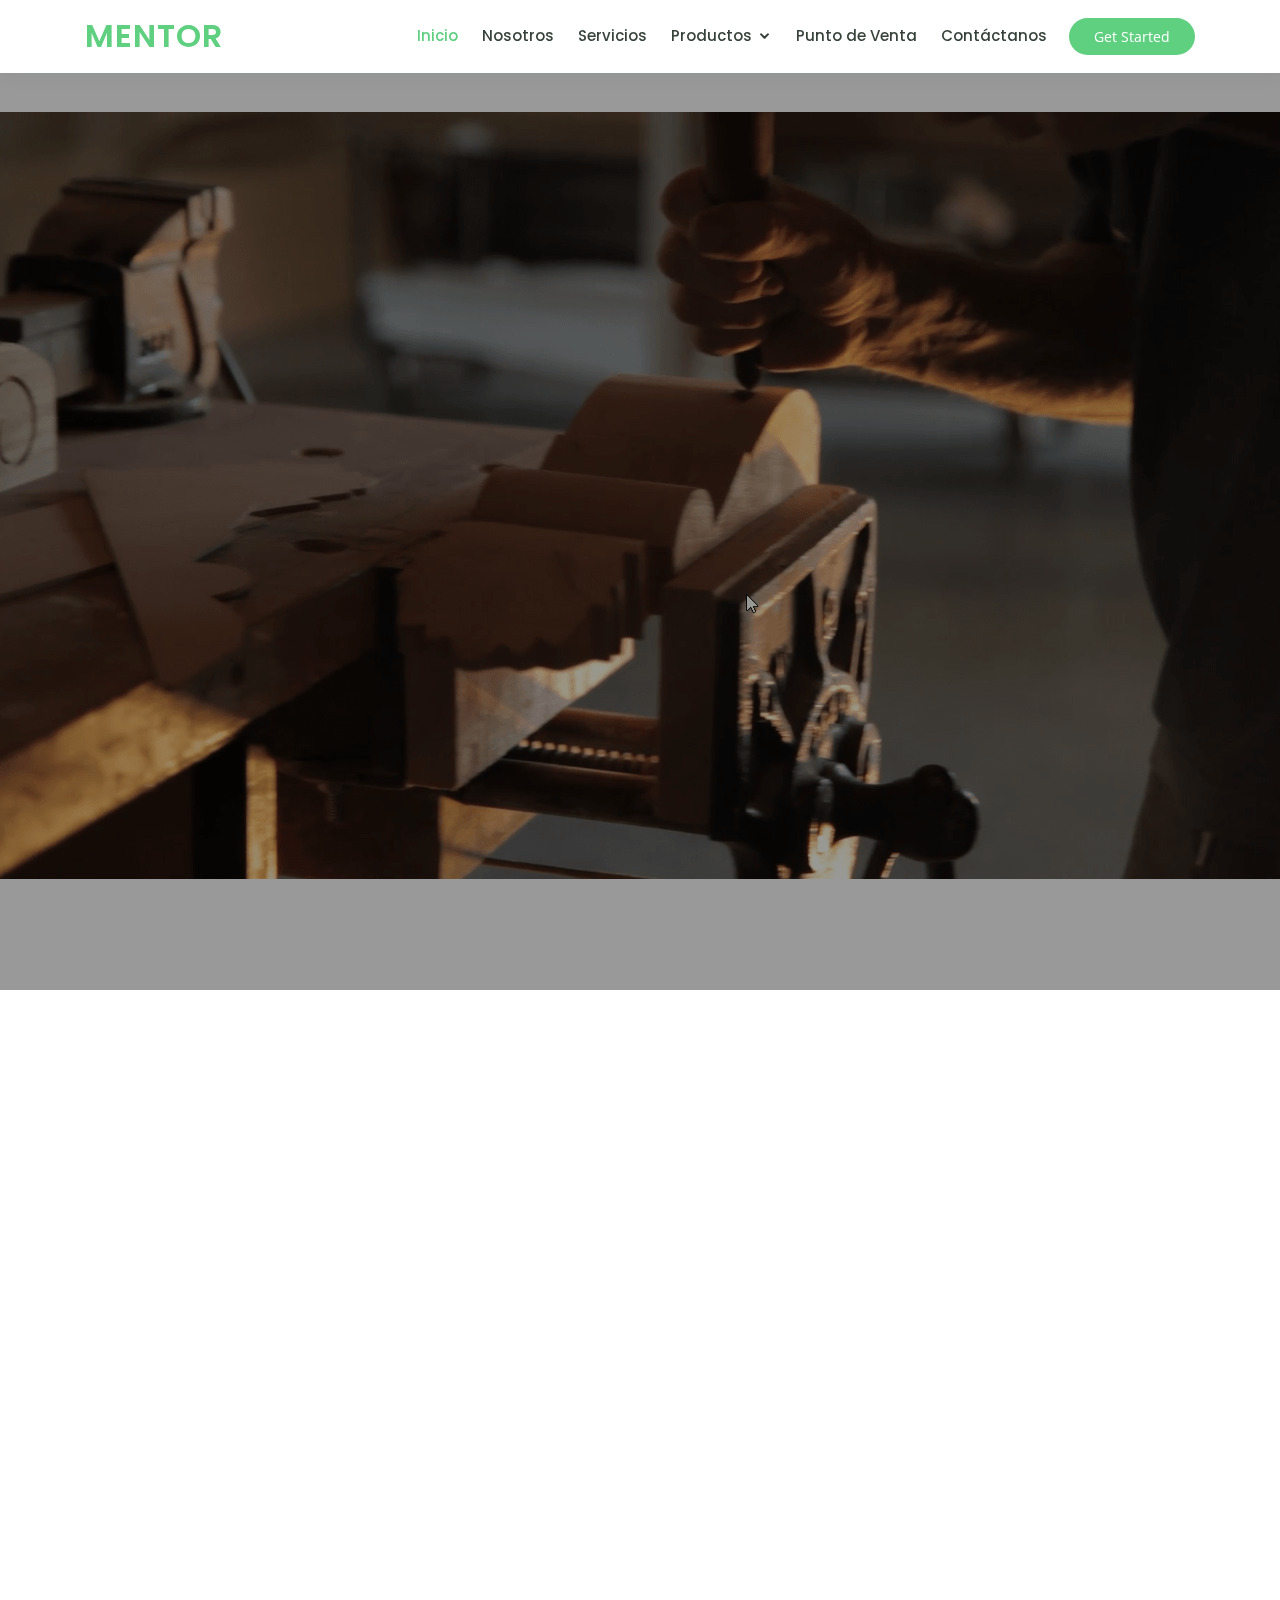
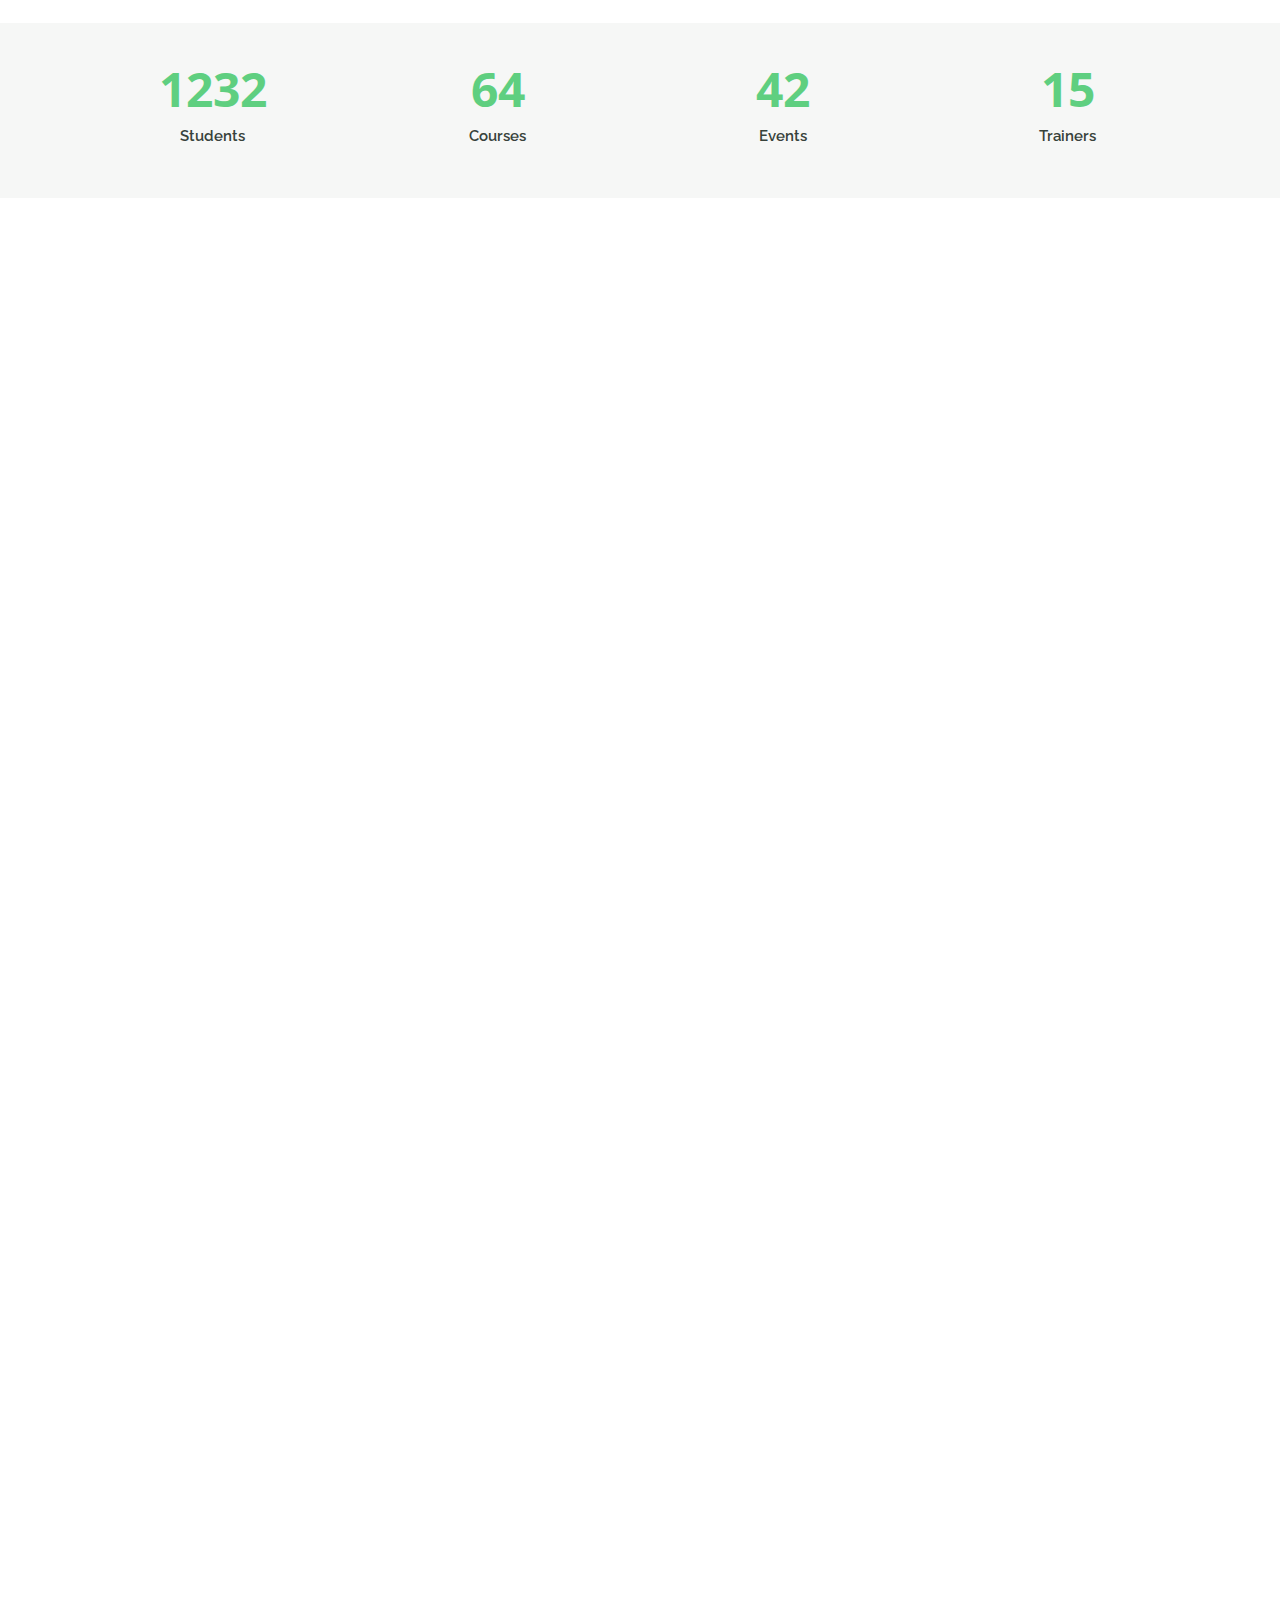
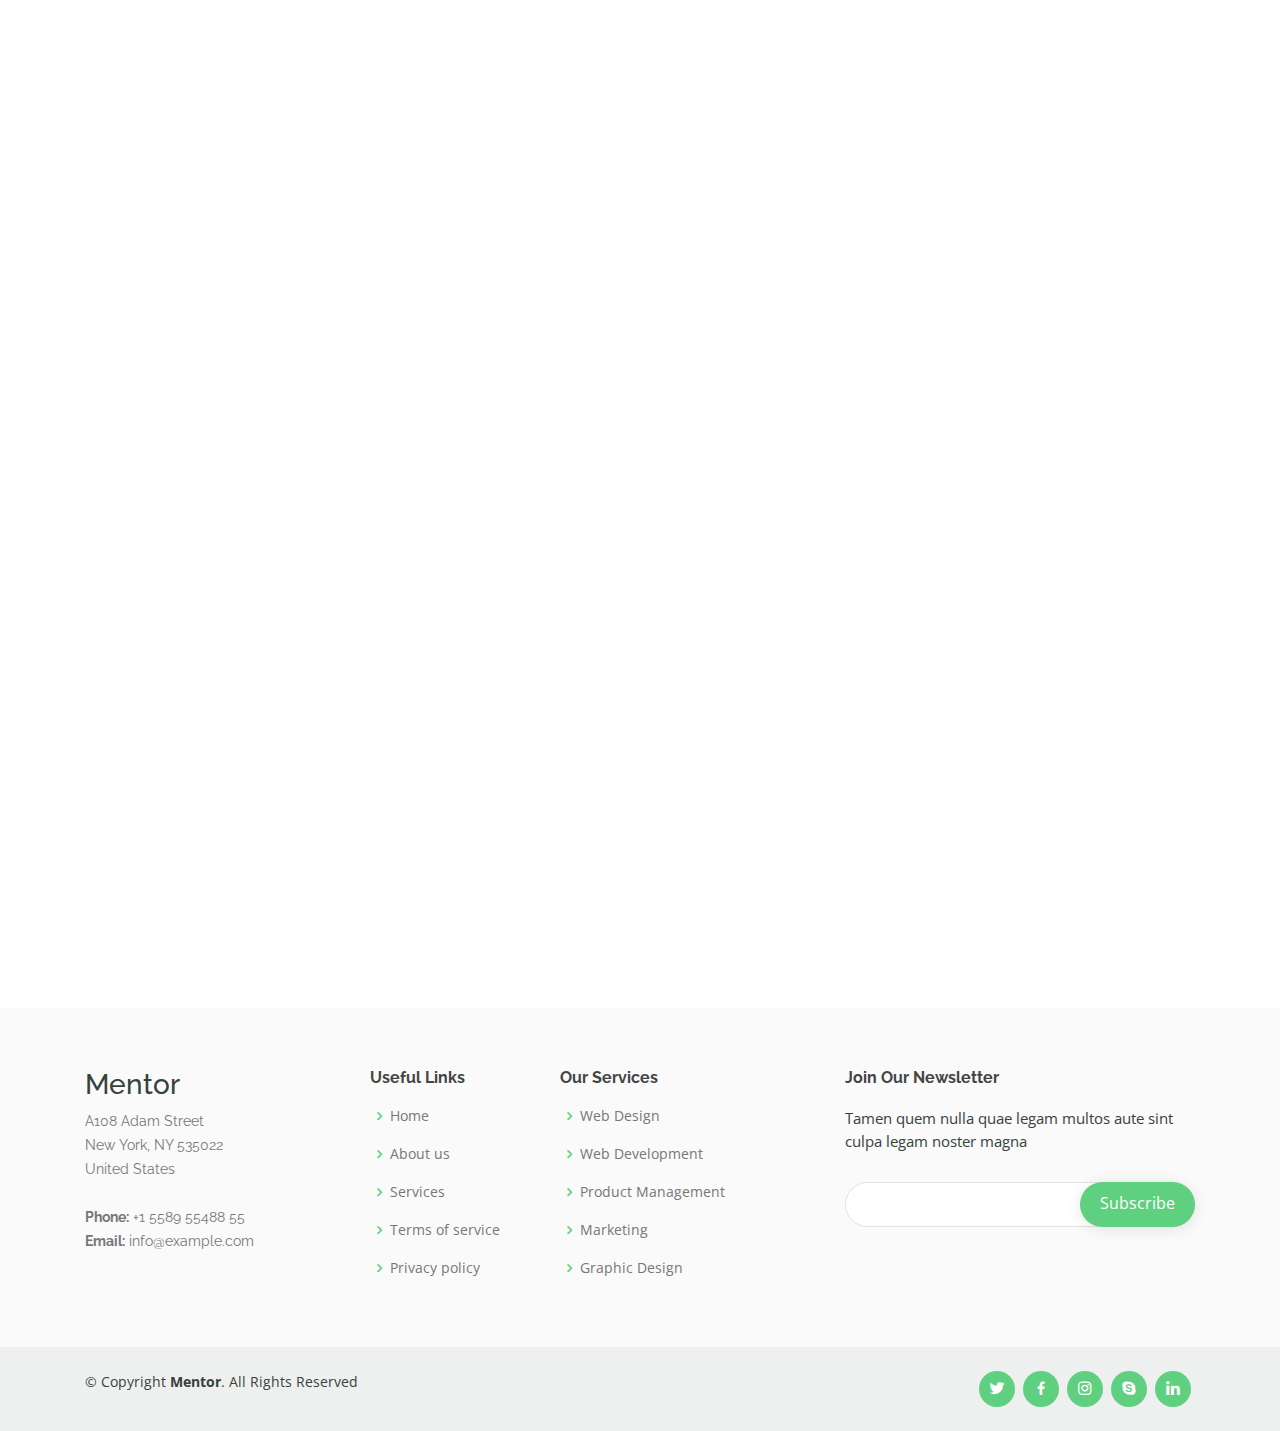
==== index.html @ 775a9166 "menu" ====
<!DOCTYPE html>
<html lang="en">

<head>
  <meta charset="utf-8">
  <meta content="width=device-width, initial-scale=1.0" name="viewport">

  <title>Meison Homecenter- Inicio</title>
  <meta content="" name="descriptison">
  <meta content="" name="keywords">

  <!-- Favicons -->
  <link href="assets/img/favicon.png" rel="icon">
  <link href="assets/img/apple-touch-icon.png" rel="apple-touch-icon">

  <!-- Google Fonts -->
  <link href="https://fonts.googleapis.com/css?family=Open+Sans:300,300i,400,400i,600,600i,700,700i|Raleway:300,300i,400,400i,500,500i,600,600i,700,700i|Poppins:300,300i,400,400i,500,500i,600,600i,700,700i" rel="stylesheet">

  <!-- Vendor CSS Files -->
  <link href="assets/vendor/bootstrap/css/bootstrap.min.css" rel="stylesheet">
  <link href="assets/vendor/icofont/icofont.min.css" rel="stylesheet">
  <link href="assets/vendor/boxicons/css/boxicons.min.css" rel="stylesheet">
  <link href="assets/vendor/remixicon/remixicon.css" rel="stylesheet">
  <link href="assets/vendor/owl.carousel/assets/owl.carousel.min.css" rel="stylesheet">
  <link href="assets/vendor/animate.css/animate.min.css" rel="stylesheet">
  <link href="assets/vendor/aos/aos.css" rel="stylesheet">

  <!-- Template Main CSS File -->
  <link href="assets/css/style.css" rel="stylesheet">

  <!-- =======================================================
  * Template Name: Mentor - v2.1.0
  * Template URL: https://bootstrapmade.com/mentor-free-education-bootstrap-theme/
  * Author: BootstrapMade.com
  * License: https://bootstrapmade.com/license/
  ======================================================== -->
</head>

<body>

  <!-- ======= Header ======= -->
  <header id="header" class="fixed-top">
    <div class="container d-flex align-items-center">

      <h1 class="logo mr-auto"><a href="index.html">Mentor</a></h1>
      <!-- Uncomment below if you prefer to use an image logo -->
      <!-- <a href="index.html" class="logo mr-auto"><img src="assets/img/logo.png" alt="" class="img-fluid"></a>-->

      <nav class="nav-menu d-none d-lg-block">
        <ul>
          <li class="active"><a href="index.html">Inicio</a></li>
          <li><a href="about.html">Nosotros</a></li>
         
          <li><a href="trainers.html">Servicios</a></li>
          
          <li class="drop-down"><a href="">Productos</a>
            <ul>
              <li><a href="#">Subacategotia</a></li>
              <li class="drop-down"><a href="#">Sub 1</a>
                <ul>
                  <li><a href="productos.html">Producto1</a></li>
                  <li><a href="#">Producto1</a></li>
                  <li><a href="#">Producto2</a></li>
                  <li><a href="#">Producto3</a></li>
                  <li><a href="#">Producto4</a></li>
                </ul>
              </li>
              <li><a href="#">Sub 2</a></li>
              <li><a href="#">Sub 3</a></li>
              <li><a href="#">Sub 4</a></li>
            </ul>
          </li>
          <li><a href="courses.html">Punto de Venta</a></li>
          <li><a href="contact.html">Contáctanos</a></li>

        </ul>
      </nav><!-- .nav-menu -->

      <a href="courses.html" class="get-started-btn">Get Started</a>

    </div>
  </header><!-- End Header -->

  <!-- ======= Hero Section ======= -->
 
 <section id="hero" class="d-flex justify-content-center align-items-center">
   
  <video  class="video" autoplay="autoplay" loop="loop" muted="muted" poster="assets/img/imagenes/artesano.png">
    <source src="assets/video/artesano-1920x1080.mp4" type="video/mp4" />
    <source src="assets/video/artesano-1920x1080.webm" type="video/webm" />
  
   </video>

 </section><!-- End Hero -->

  <main id="main">

    <!-- ======= About Section ======= -->
    <section id="about" class="about">
      <div class="container" data-aos="fade-up">

        <div class="section-title">
          <h2>About</h2>
          <p>About Us</p>
        </div>

        <div class="row">
          <div class="col-lg-6 order-1 order-lg-2" data-aos="fade-left" data-aos-delay="100">
            <img src="assets/img/about.jpg" class="img-fluid" alt="">
          </div>
          <div class="col-lg-6 pt-4 pt-lg-0 order-2 order-lg-1 content">
            <h3>Voluptatem dignissimos provident quasi corporis voluptates sit assumenda.</h3>
            <p class="font-italic">
              Lorem ipsum dolor sit amet, consectetur adipiscing elit, sed do eiusmod tempor incididunt ut labore et dolore
              magna aliqua.
            </p>
            <ul>
              <li><i class="icofont-check-circled"></i> Ullamco laboris nisi ut aliquip ex ea commodo consequat.</li>
              <li><i class="icofont-check-circled"></i> Duis aute irure dolor in reprehenderit in voluptate velit.</li>
              <li><i class="icofont-check-circled"></i> Ullamco laboris nisi ut aliquip ex ea commodo consequat. Duis aute irure dolor in reprehenderit in voluptate trideta storacalaperda mastiro dolore eu fugiat nulla pariatur.</li>
            </ul>
            <p>
              Ullamco laboris nisi ut aliquip ex ea commodo consequat. Duis aute irure dolor in reprehenderit in voluptate
            </p>
            <a href="about.html" class="learn-more-btn">Learn More</a>
          </div>
        </div>

      </div>
    </section><!-- End About Section -->

    <!-- ======= Counts Section ======= -->
    <section id="counts" class="counts section-bg">
      <div class="container">

        <div class="row counters">

          <div class="col-lg-3 col-6 text-center">
            <span data-toggle="counter-up">1232</span>
            <p>Students</p>
          </div>

          <div class="col-lg-3 col-6 text-center">
            <span data-toggle="counter-up">64</span>
            <p>Courses</p>
          </div>

          <div class="col-lg-3 col-6 text-center">
            <span data-toggle="counter-up">42</span>
            <p>Events</p>
          </div>

          <div class="col-lg-3 col-6 text-center">
            <span data-toggle="counter-up">15</span>
            <p>Trainers</p>
          </div>

        </div>

      </div>
    </section><!-- End Counts Section -->

    <!-- ======= Why Us Section ======= -->
    <section id="why-us" class="why-us">
      <div class="container" data-aos="fade-up">

        <div class="row">
          <div class="col-lg-4 d-flex align-items-stretch">
            <div class="content">
              <h3>Why Choose Mentor?</h3>
              <p>
                Lorem ipsum dolor sit amet, consectetur adipiscing elit, sed do eiusmod tempor incididunt ut labore et dolore magna aliqua. Duis aute irure dolor in reprehenderit
                Asperiores dolores sed et. Tenetur quia eos. Autem tempore quibusdam vel necessitatibus optio ad corporis.
              </p>
              <div class="text-center">
                <a href="about.html" class="more-btn">Learn More <i class="bx bx-chevron-right"></i></a>
              </div>
            </div>
          </div>
          <div class="col-lg-8 d-flex align-items-stretch" data-aos="zoom-in" data-aos-delay="100">
            <div class="icon-boxes d-flex flex-column justify-content-center">
              <div class="row">
                <div class="col-xl-4 d-flex align-items-stretch">
                  <div class="icon-box mt-4 mt-xl-0">
                    <i class="bx bx-receipt"></i>
                    <h4>Corporis voluptates sit</h4>
                    <p>Consequuntur sunt aut quasi enim aliquam quae harum pariatur laboris nisi ut aliquip</p>
                  </div>
                </div>
                <div class="col-xl-4 d-flex align-items-stretch">
                  <div class="icon-box mt-4 mt-xl-0">
                    <i class="bx bx-cube-alt"></i>
                    <h4>Ullamco laboris ladore pan</h4>
                    <p>Excepteur sint occaecat cupidatat non proident, sunt in culpa qui officia deserunt</p>
                  </div>
                </div>
                <div class="col-xl-4 d-flex align-items-stretch">
                  <div class="icon-box mt-4 mt-xl-0">
                    <i class="bx bx-images"></i>
                    <h4>Labore consequatur</h4>
                    <p>Aut suscipit aut cum nemo deleniti aut omnis. Doloribus ut maiores omnis facere</p>
                  </div>
                </div>
              </div>
            </div><!-- End .content-->
          </div>
        </div>

      </div>
    </section><!-- End Why Us Section -->

    <!-- ======= Features Section ======= -->
    <section id="features" class="features">
      <div class="container" data-aos="fade-up">

        <div class="row" data-aos="zoom-in" data-aos-delay="100">
          <div class="col-lg-3 col-md-4">
            <div class="icon-box">
              <i class="ri-store-line" style="color: #ffbb2c;"></i>
              <h3><a href="">Lorem Ipsum</a></h3>
            </div>
          </div>
          <div class="col-lg-3 col-md-4 mt-4 mt-md-0">
            <div class="icon-box">
              <i class="ri-bar-chart-box-line" style="color: #5578ff;"></i>
              <h3><a href="">Dolor Sitema</a></h3>
            </div>
          </div>
          <div class="col-lg-3 col-md-4 mt-4 mt-md-0">
            <div class="icon-box">
              <i class="ri-calendar-todo-line" style="color: #e80368;"></i>
              <h3><a href="">Sed perspiciatis</a></h3>
            </div>
          </div>
          <div class="col-lg-3 col-md-4 mt-4 mt-lg-0">
            <div class="icon-box">
              <i class="ri-paint-brush-line" style="color: #e361ff;"></i>
              <h3><a href="">Magni Dolores</a></h3>
            </div>
          </div>
          <div class="col-lg-3 col-md-4 mt-4">
            <div class="icon-box">
              <i class="ri-database-2-line" style="color: #47aeff;"></i>
              <h3><a href="">Nemo Enim</a></h3>
            </div>
          </div>
          <div class="col-lg-3 col-md-4 mt-4">
            <div class="icon-box">
              <i class="ri-gradienter-line" style="color: #ffa76e;"></i>
              <h3><a href="">Eiusmod Tempor</a></h3>
            </div>
          </div>
          <div class="col-lg-3 col-md-4 mt-4">
            <div class="icon-box">
              <i class="ri-file-list-3-line" style="color: #11dbcf;"></i>
              <h3><a href="">Midela Teren</a></h3>
            </div>
          </div>
          <div class="col-lg-3 col-md-4 mt-4">
            <div class="icon-box">
              <i class="ri-price-tag-2-line" style="color: #4233ff;"></i>
              <h3><a href="">Pira Neve</a></h3>
            </div>
          </div>
          <div class="col-lg-3 col-md-4 mt-4">
            <div class="icon-box">
              <i class="ri-anchor-line" style="color: #b2904f;"></i>
              <h3><a href="">Dirada Pack</a></h3>
            </div>
          </div>
          <div class="col-lg-3 col-md-4 mt-4">
            <div class="icon-box">
              <i class="ri-disc-line" style="color: #b20969;"></i>
              <h3><a href="">Moton Ideal</a></h3>
            </div>
          </div>
          <div class="col-lg-3 col-md-4 mt-4">
            <div class="icon-box">
              <i class="ri-base-station-line" style="color: #ff5828;"></i>
              <h3><a href="">Verdo Park</a></h3>
            </div>
          </div>
          <div class="col-lg-3 col-md-4 mt-4">
            <div class="icon-box">
              <i class="ri-fingerprint-line" style="color: #29cc61;"></i>
              <h3><a href="">Flavor Nivelanda</a></h3>
            </div>
          </div>
        </div>

      </div>
    </section><!-- End Features Section -->

    <!-- ======= Popular Courses Section ======= -->
    <section id="popular-courses" class="courses">
      <div class="container" data-aos="fade-up">

        <div class="section-title">
          <h2>Courses</h2>
          <p>Popular Courses</p>
        </div>

        <div class="row" data-aos="zoom-in" data-aos-delay="100">

          <div class="col-lg-4 col-md-6 d-flex align-items-stretch">
            <div class="course-item">
              <img src="assets/img/course-1.jpg" class="img-fluid" alt="...">
              <div class="course-content">
                <div class="d-flex justify-content-between align-items-center mb-3">
                  <h4>Web Development</h4>
                  <p class="price">$169</p>
                </div>

                <h3><a href="course-details.html">Website Design</a></h3>
                <p>Et architecto provident deleniti facere repellat nobis iste. Id facere quia quae dolores dolorem tempore.</p>
                <div class="trainer d-flex justify-content-between align-items-center">
                  <div class="trainer-profile d-flex align-items-center">
                    <img src="assets/img/trainers/trainer-1.jpg" class="img-fluid" alt="">
                    <span>Antonio</span>
                  </div>
                  <div class="trainer-rank d-flex align-items-center">
                    <i class="bx bx-user"></i>&nbsp;50
                    &nbsp;&nbsp;
                    <i class="bx bx-heart"></i>&nbsp;65
                  </div>
                </div>
              </div>
            </div>
          </div> <!-- End Course Item-->

          <div class="col-lg-4 col-md-6 d-flex align-items-stretch mt-4 mt-md-0">
            <div class="course-item">
              <img src="assets/img/course-2.jpg" class="img-fluid" alt="...">
              <div class="course-content">
                <div class="d-flex justify-content-between align-items-center mb-3">
                  <h4>Marketing</h4>
                  <p class="price">$250</p>
                </div>

                <h3><a href="course-details.html">Search Engine Optimization</a></h3>
                <p>Et architecto provident deleniti facere repellat nobis iste. Id facere quia quae dolores dolorem tempore.</p>
                <div class="trainer d-flex justify-content-between align-items-center">
                  <div class="trainer-profile d-flex align-items-center">
                    <img src="assets/img/trainers/trainer-2.jpg" class="img-fluid" alt="">
                    <span>Lana</span>
                  </div>
                  <div class="trainer-rank d-flex align-items-center">
                    <i class="bx bx-user"></i>&nbsp;35
                    &nbsp;&nbsp;
                    <i class="bx bx-heart"></i>&nbsp;42
                  </div>
                </div>
              </div>
            </div>
          </div> <!-- End Course Item-->

          <div class="col-lg-4 col-md-6 d-flex align-items-stretch mt-4 mt-lg-0">
            <div class="course-item">
              <img src="assets/img/course-3.jpg" class="img-fluid" alt="...">
              <div class="course-content">
                <div class="d-flex justify-content-between align-items-center mb-3">
                  <h4>Content</h4>
                  <p class="price">$180</p>
                </div>

                <h3><a href="course-details.html">Copywriting</a></h3>
                <p>Et architecto provident deleniti facere repellat nobis iste. Id facere quia quae dolores dolorem tempore.</p>
                <div class="trainer d-flex justify-content-between align-items-center">
                  <div class="trainer-profile d-flex align-items-center">
                    <img src="assets/img/trainers/trainer-3.jpg" class="img-fluid" alt="">
                    <span>Brandon</span>
                  </div>
                  <div class="trainer-rank d-flex align-items-center">
                    <i class="bx bx-user"></i>&nbsp;20
                    &nbsp;&nbsp;
                    <i class="bx bx-heart"></i>&nbsp;85
                  </div>
                </div>
              </div>
            </div>
          </div> <!-- End Course Item-->

        </div>

      </div>
    </section><!-- End Popular Courses Section -->

    <!-- ======= Trainers Section ======= -->
    <section id="trainers" class="trainers">
      <div class="container" data-aos="fade-up">

        <div class="section-title">
          <h2>Trainers</h2>
          <p>Our Professional Trainers</p>
        </div>

        <div class="row" data-aos="zoom-in" data-aos-delay="100">
          <div class="col-lg-4 col-md-6 d-flex align-items-stretch">
            <div class="member">
              <img src="assets/img/trainers/trainer-1.jpg" class="img-fluid" alt="">
              <div class="member-content">
                <h4>Walter White</h4>
                <span>Web Development</span>
                <p>
                  Magni qui quod omnis unde et eos fuga et exercitationem. Odio veritatis perspiciatis quaerat qui aut aut aut
                </p>
                <div class="social">
                  <a href=""><i class="icofont-twitter"></i></a>
                  <a href=""><i class="icofont-facebook"></i></a>
                  <a href=""><i class="icofont-instagram"></i></a>
                  <a href=""><i class="icofont-linkedin"></i></a>
                </div>
              </div>
            </div>
          </div>

          <div class="col-lg-4 col-md-6 d-flex align-items-stretch">
            <div class="member">
              <img src="assets/img/trainers/trainer-2.jpg" class="img-fluid" alt="">
              <div class="member-content">
                <h4>Sarah Jhinson</h4>
                <span>Marketing</span>
                <p>
                  Repellat fugiat adipisci nemo illum nesciunt voluptas repellendus. In architecto rerum rerum temporibus
                </p>
                <div class="social">
                  <a href=""><i class="icofont-twitter"></i></a>
                  <a href=""><i class="icofont-facebook"></i></a>
                  <a href=""><i class="icofont-instagram"></i></a>
                  <a href=""><i class="icofont-linkedin"></i></a>
                </div>
              </div>
            </div>
          </div>

          <div class="col-lg-4 col-md-6 d-flex align-items-stretch">
            <div class="member">
              <img src="assets/img/trainers/trainer-3.jpg" class="img-fluid" alt="">
              <div class="member-content">
                <h4>William Anderson</h4>
                <span>Content</span>
                <p>
                  Voluptas necessitatibus occaecati quia. Earum totam consequuntur qui porro et laborum toro des clara
                </p>
                <div class="social">
                  <a href=""><i class="icofont-twitter"></i></a>
                  <a href=""><i class="icofont-facebook"></i></a>
                  <a href=""><i class="icofont-instagram"></i></a>
                  <a href=""><i class="icofont-linkedin"></i></a>
                </div>
              </div>
            </div>
          </div>

        </div>

      </div>
    </section><!-- End Trainers Section -->

  </main><!-- End #main -->

  <!-- ======= Footer ======= -->
  <footer id="footer">

    <div class="footer-top">
      <div class="container">
        <div class="row">

          <div class="col-lg-3 col-md-6 footer-contact">
            <h3>Mentor</h3>
            <p>
              A108 Adam Street <br>
              New York, NY 535022<br>
              United States <br><br>
              <strong>Phone:</strong> +1 5589 55488 55<br>
              <strong>Email:</strong> info@example.com<br>
            </p>
          </div>

          <div class="col-lg-2 col-md-6 footer-links">
            <h4>Useful Links</h4>
            <ul>
              <li><i class="bx bx-chevron-right"></i> <a href="#">Home</a></li>
              <li><i class="bx bx-chevron-right"></i> <a href="#">About us</a></li>
              <li><i class="bx bx-chevron-right"></i> <a href="#">Services</a></li>
              <li><i class="bx bx-chevron-right"></i> <a href="#">Terms of service</a></li>
              <li><i class="bx bx-chevron-right"></i> <a href="#">Privacy policy</a></li>
            </ul>
          </div>

          <div class="col-lg-3 col-md-6 footer-links">
            <h4>Our Services</h4>
            <ul>
              <li><i class="bx bx-chevron-right"></i> <a href="#">Web Design</a></li>
              <li><i class="bx bx-chevron-right"></i> <a href="#">Web Development</a></li>
              <li><i class="bx bx-chevron-right"></i> <a href="#">Product Management</a></li>
              <li><i class="bx bx-chevron-right"></i> <a href="#">Marketing</a></li>
              <li><i class="bx bx-chevron-right"></i> <a href="#">Graphic Design</a></li>
            </ul>
          </div>

          <div class="col-lg-4 col-md-6 footer-newsletter">
            <h4>Join Our Newsletter</h4>
            <p>Tamen quem nulla quae legam multos aute sint culpa legam noster magna</p>
            <form action="" method="post">
              <input type="email" name="email"><input type="submit" value="Subscribe">
            </form>
          </div>

        </div>
      </div>
    </div>

    <div class="container d-md-flex py-4">

      <div class="mr-md-auto text-center text-md-left">
        <div class="copyright">
          &copy; Copyright <strong><span>Mentor</span></strong>. All Rights Reserved
        </div>
        
      </div>
      <div class="social-links text-center text-md-right pt-3 pt-md-0">
        <a href="#" class="twitter"><i class="bx bxl-twitter"></i></a>
        <a href="#" class="facebook"><i class="bx bxl-facebook"></i></a>
        <a href="#" class="instagram"><i class="bx bxl-instagram"></i></a>
        <a href="#" class="google-plus"><i class="bx bxl-skype"></i></a>
        <a href="#" class="linkedin"><i class="bx bxl-linkedin"></i></a>
      </div>
    </div>
  </footer><!-- End Footer -->

  <a href="#" class="back-to-top"><i class="bx bx-up-arrow-alt"></i></a>
  <div id="preloader"></div>

  <!-- Vendor JS Files -->
  <script src="assets/vendor/jquery/jquery.min.js"></script>
  <script src="assets/vendor/bootstrap/js/bootstrap.bundle.min.js"></script>
  <script src="assets/vendor/jquery.easing/jquery.easing.min.js"></script>
  <script src="assets/vendor/php-email-form/validate.js"></script>
  <script src="assets/vendor/waypoints/jquery.waypoints.min.js"></script>
  <script src="assets/vendor/counterup/counterup.min.js"></script>
  <script src="assets/vendor/owl.carousel/owl.carousel.min.js"></script>
  <script src="assets/vendor/aos/aos.js"></script>

  <!-- Template Main JS File -->
  <script src="assets/js/main.js"></script>

</body>

</html>
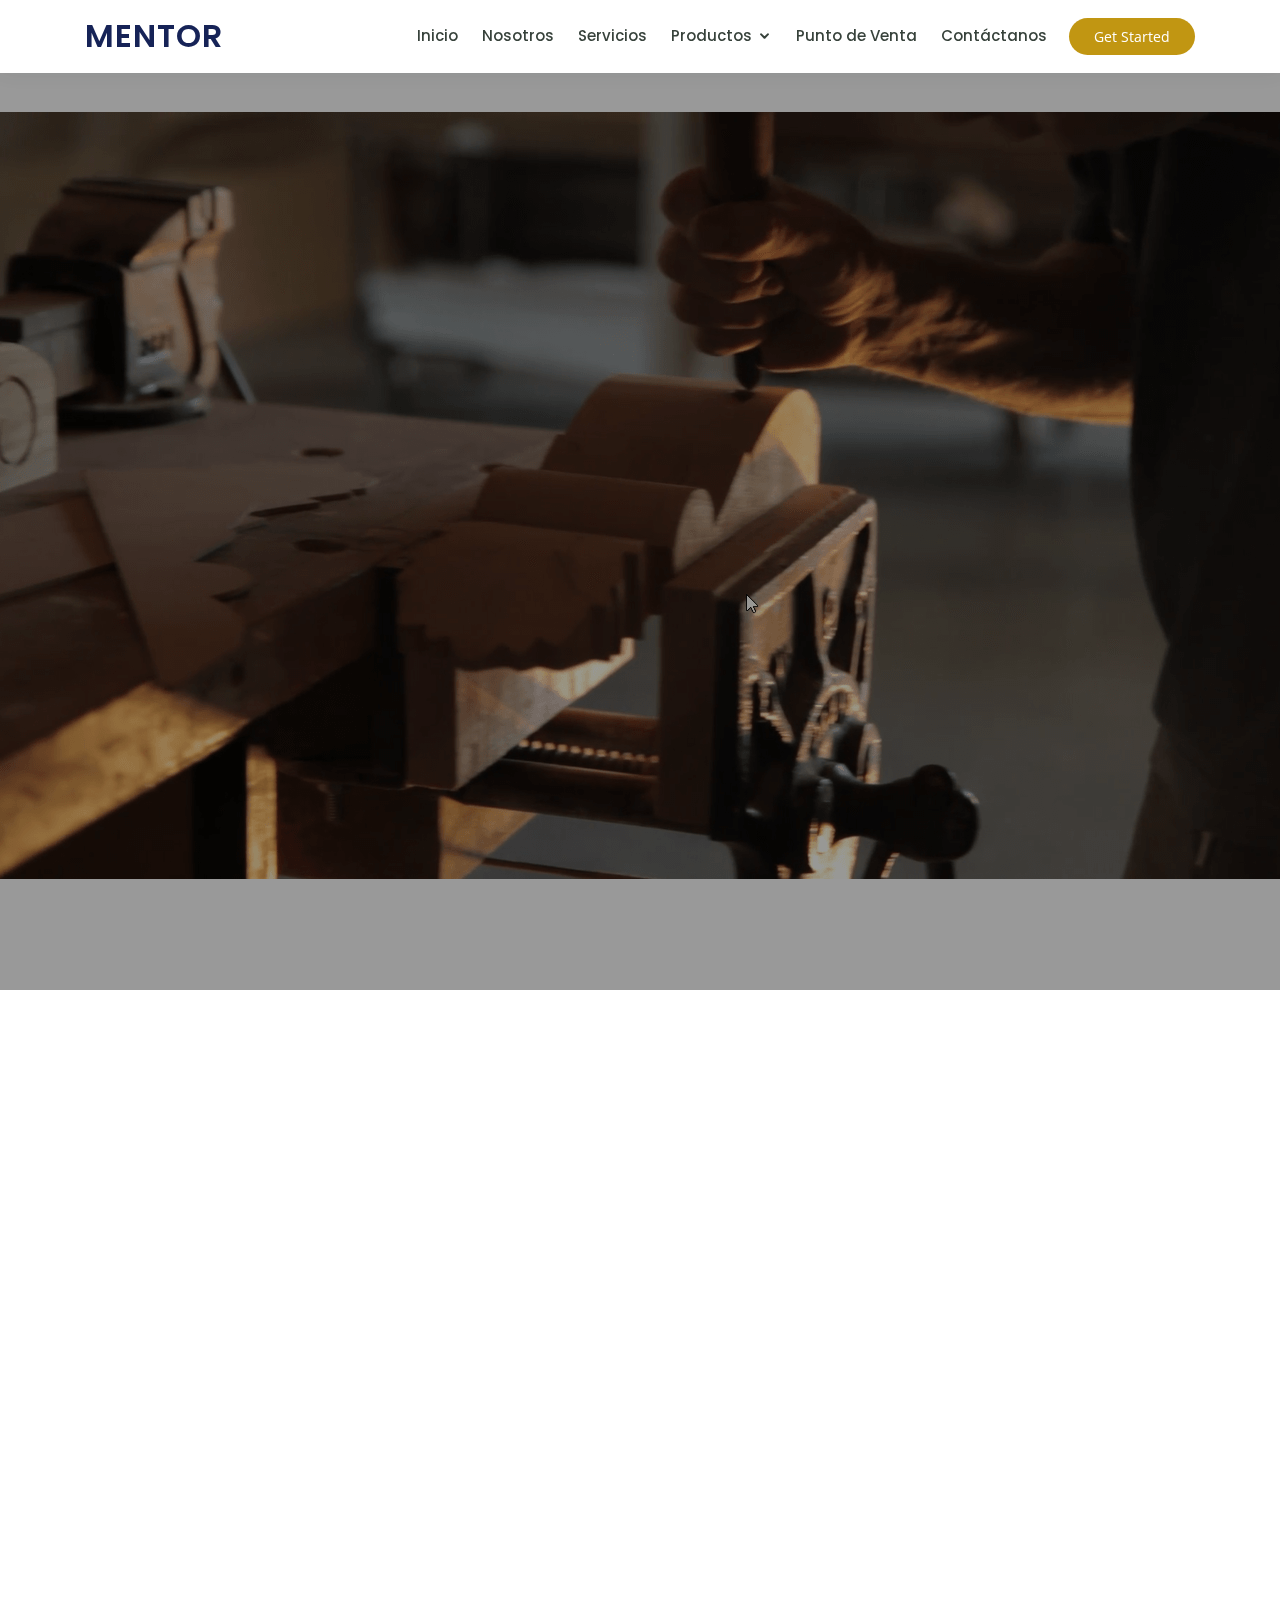
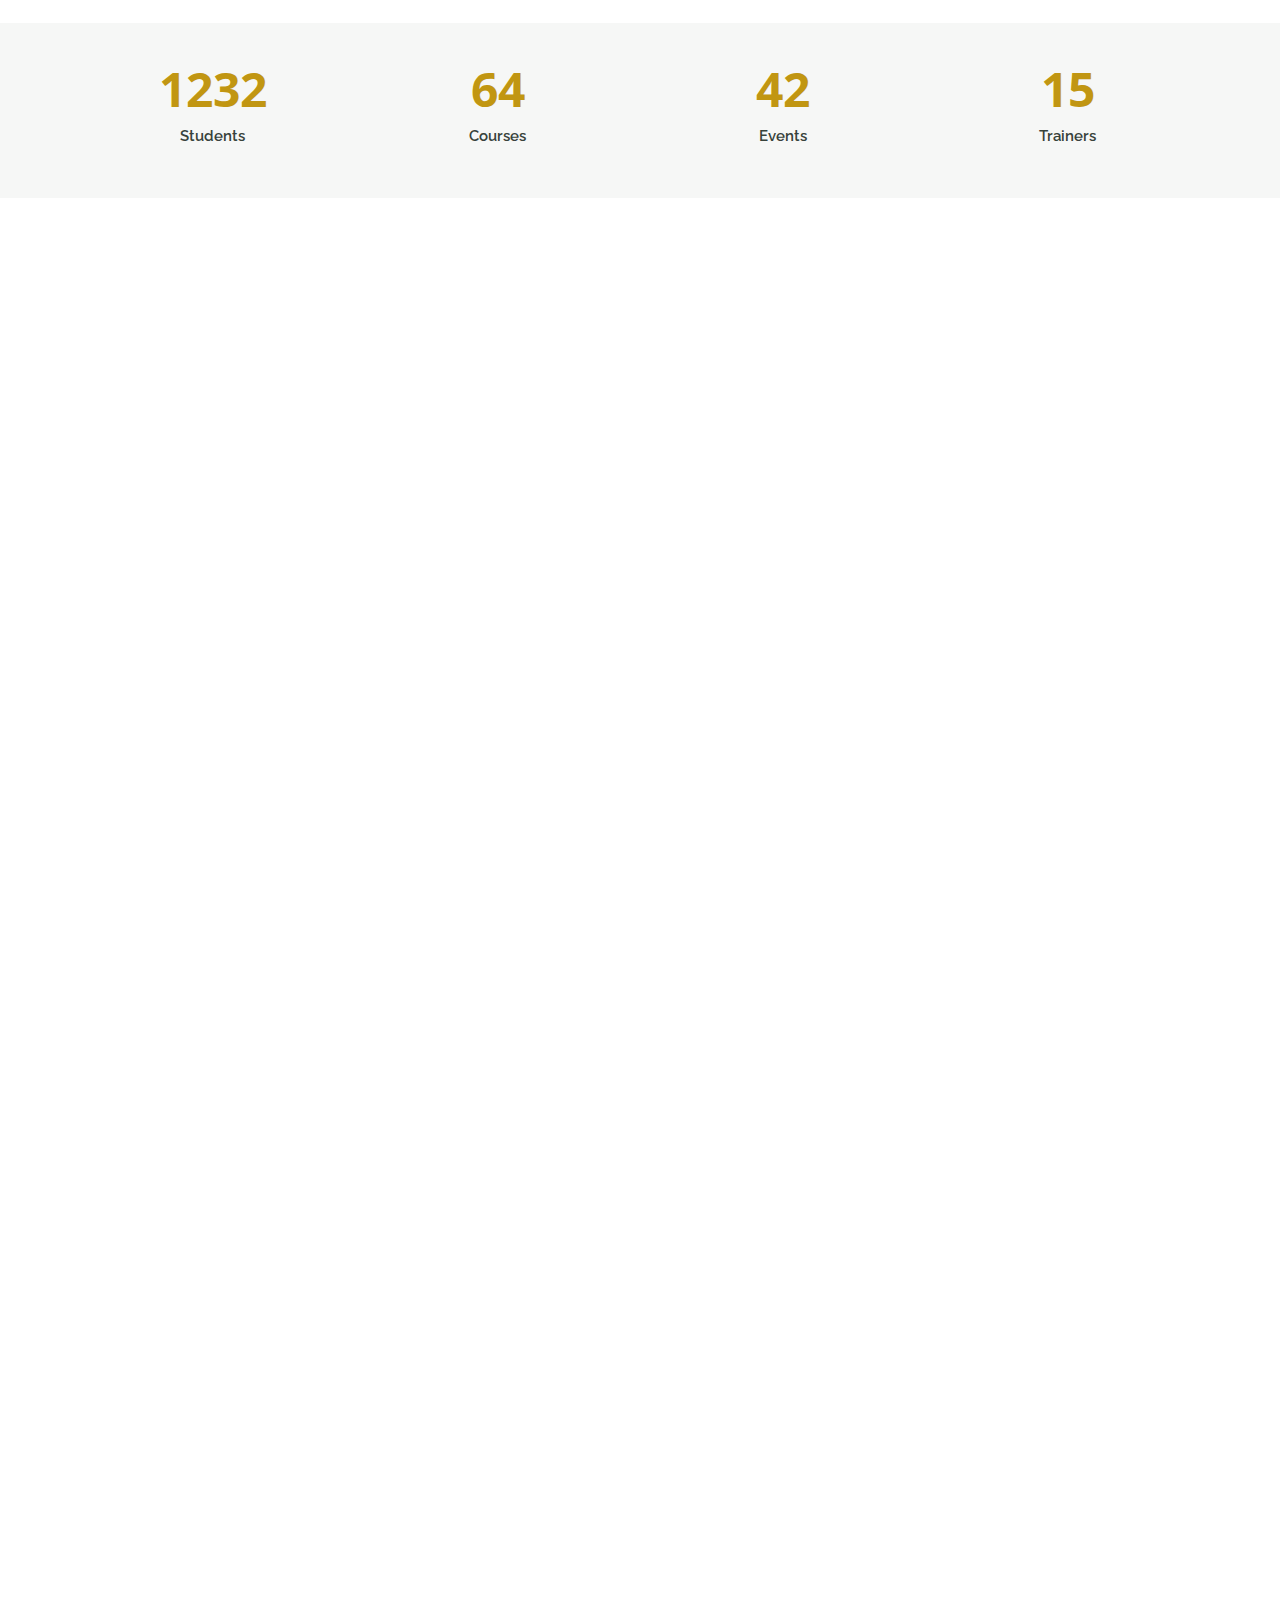
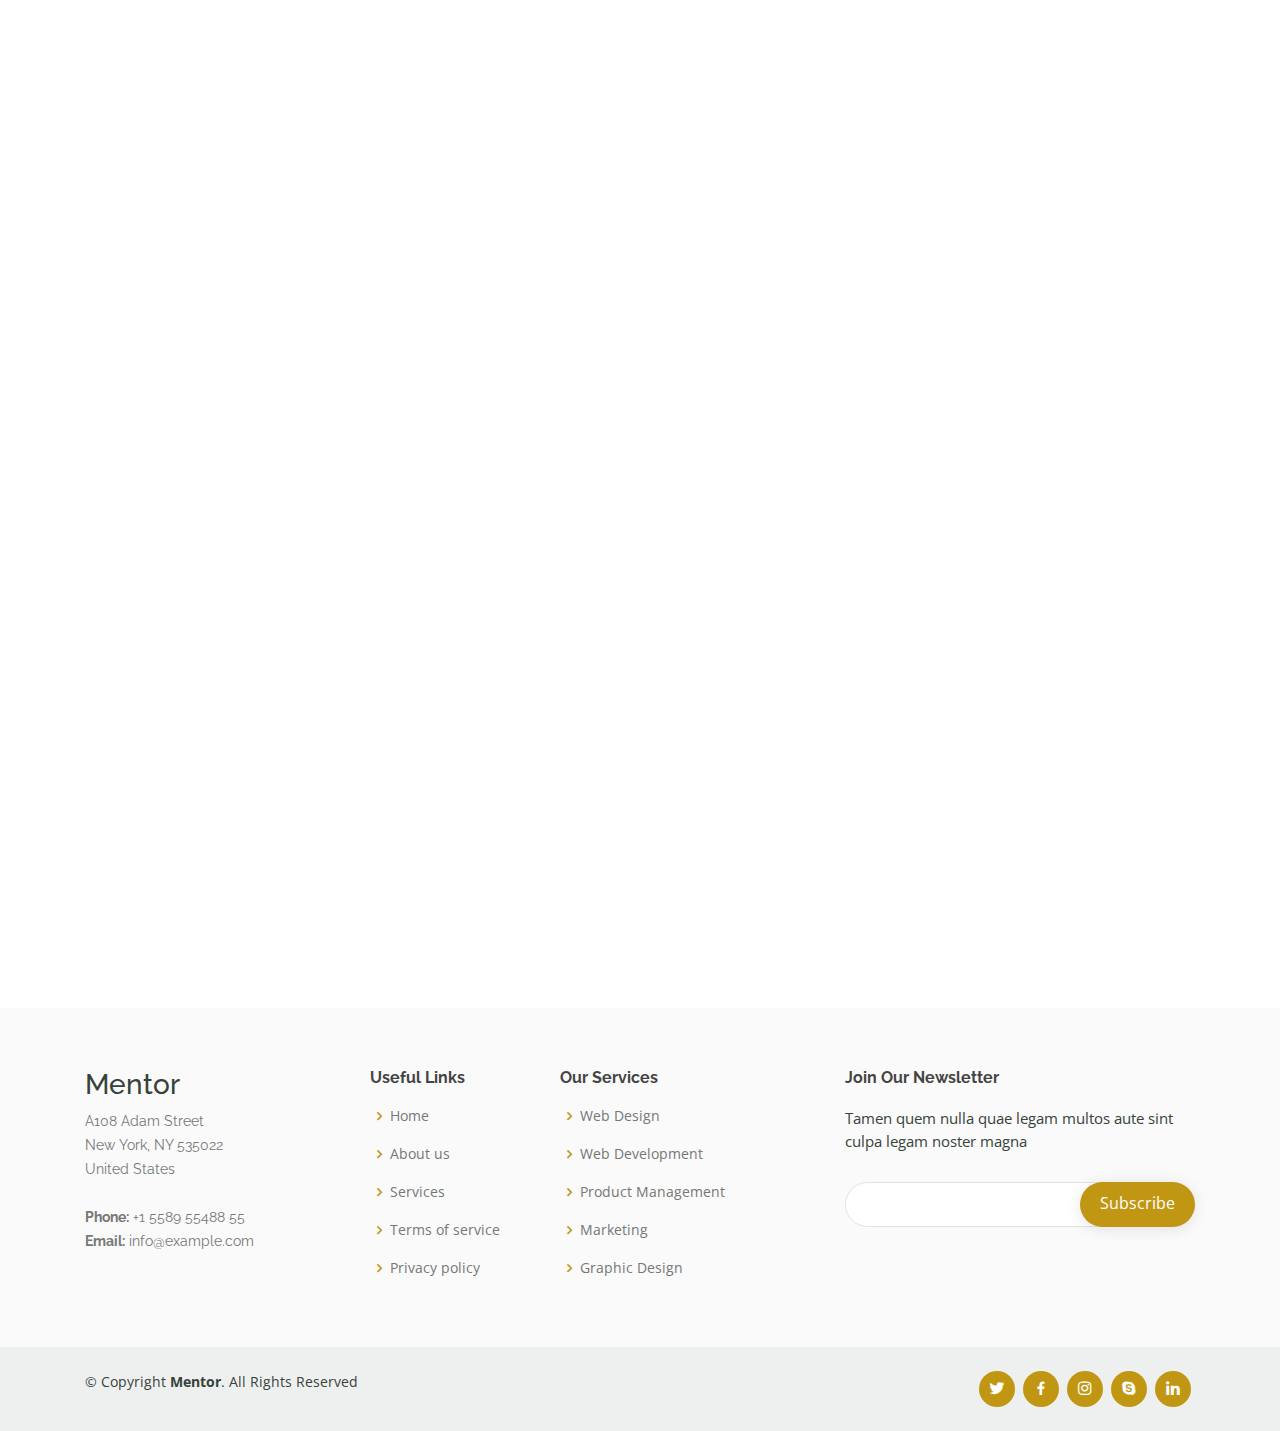
==== commit 8d78dd85: "active borrado" ====
--- a/index.html
+++ b/index.html
@@ -48,14 +48,14 @@
 
       <nav class="nav-menu d-none d-lg-block">
         <ul>
-          <li class="active"><a href="index.html">Inicio</a></li>
+          <li ><a href="index.html">Inicio</a></li>
           <li><a href="about.html">Nosotros</a></li>
          
           <li><a href="trainers.html">Servicios</a></li>
           
           <li class="drop-down"><a href="">Productos</a>
             <ul>
-              <li><a href="#">Subacategotia</a></li>
+             
               <li class="drop-down"><a href="#">Sub 1</a>
                 <ul>
                   <li><a href="productos.html">Producto1</a></li>
--- a/assets/css/style.css
+++ b/assets/css/style.css
@@ -134,7 +134,7 @@
 }
 
 #header .logo a {
-  color: #5fcf80;
+  color: #162357;
 }
 
 #header .logo img {
@@ -178,7 +178,7 @@
 }
 
 .nav-menu a:hover, .nav-menu .active > a, .nav-menu li:hover > a {
-  color: #5fcf80;
+  color: #C19612;
 }
 
 .nav-menu .drop-down ul {
@@ -216,7 +216,7 @@
 }
 
 .nav-menu .drop-down ul a:hover, .nav-menu .drop-down ul .active > a, .nav-menu .drop-down ul li:hover > a {
-  color: #5fcf80;
+  color: #C19612;
 }
 
 .nav-menu .drop-down > a:after {
@@ -262,7 +262,7 @@
 /* Get Startet Button */
 .get-started-btn {
   margin-left: 22px;
-  background: #5fcf80;
+  background: #C19612;
   color: #fff;
   border-radius: 50px;
   padding: 8px 25px;
@@ -273,7 +273,7 @@
 }
 
 .get-started-btn:hover {
-  background: #3ac162;
+  background: #C19612;
   color: #fff;
 }
 
@@ -336,7 +336,7 @@
 }
 
 .mobile-nav a:hover, .mobile-nav .active > a, .mobile-nav li:hover > a {
-  color: #5fcf80;
+  color: #C19612;
   text-decoration: none;
 }
 
@@ -451,8 +451,8 @@
 }
 
 #hero .btn-get-started:hover {
-  background: #5fcf80;
-  border: 2px solid #5fcf80;
+  background: #C19612;
+  border: 2px solid #C19612;
 }
 
 @media (min-width: 1024px) {
@@ -508,7 +508,7 @@
   width: 120px;
   height: 1px;
   display: inline-block;
-  background: #9ae1af;
+  background: #C19612;
   margin: 4px 10px;
 }
 
@@ -525,7 +525,7 @@
 .breadcrumbs {
   margin-top: 73px;
   text-align: center;
-  background: #5fcf80;
+  background: #C19612;
   padding: 30px 0;
   color: #fff;
 }
@@ -566,11 +566,11 @@
 .about .content ul i {
   font-size: 20px;
   padding-right: 4px;
-  color: #5fcf80;
+  color: #C19612;
 }
 
 .about .content .learn-more-btn {
-  background: #5fcf80;
+  background: #C19612;
   color: #fff;
   border-radius: 50px;
   padding: 8px 25px 9px 25px;
@@ -581,7 +581,7 @@
 }
 
 .about .content .learn-more-btn:hover {
-  background: #3ac162;
+  background: #C19612;
   color: #fff;
 }
 
@@ -602,7 +602,7 @@
 .counts .counters span {
   font-size: 48px;
   display: block;
-  color: #5fcf80;
+  color: #C19612;
   font-weight: 700;
 }
 
@@ -620,7 +620,7 @@
 --------------------------------------------------------------*/
 .why-us .content {
   padding: 30px;
-  background: #5fcf80;
+  background: #C19612;
   border-radius: 4px;
   color: #fff;
 }
@@ -649,7 +649,7 @@
 }
 
 .why-us .content .more-btn:hover {
-  color: #5fcf80;
+  color: #C19612;
   background: #fff;
 }
 
@@ -664,7 +664,7 @@
 .why-us .icon-boxes .icon-box i {
   font-size: 32px;
   padding: 18px;
-  color: #5fcf80;
+  color: #C19612;
   margin-bottom: 30px;
   background: #ecf9f0;
   border-radius: 50px;
@@ -716,11 +716,11 @@
 }
 
 .features .icon-box:hover {
-  border-color: #5fcf80;
+  border-color: #C19612;
 }
 
 .features .icon-box:hover h3 a {
-  color: #5fcf80;
+  color: #C19612;
 }
 
 /*--------------------------------------------------------------
@@ -746,7 +746,7 @@
 }
 
 .courses .course-content h3 a:hover {
-  color: #5fcf80;
+  color: #C19612;
 }
 
 .courses .course-content p {
@@ -756,7 +756,7 @@
 
 .courses .course-content h4 {
   font-size: 14px;
-  background: #5fcf80;
+  background: #C19612;
   padding: 7px 14px;
   color: #fff;
   margin: 0;
@@ -838,7 +838,7 @@
 }
 
 .trainers .member .social a:hover {
-  color: #5fcf80;
+  color: #C19612;
 }
 
 .trainers .member .social i {
@@ -922,7 +922,7 @@
 }
 
 .testimonials .owl-dot.active {
-  background-color: #5fcf80 !important;
+  background-color: #C19612 !important;
 }
 
 @media (max-width: 767px) {
@@ -967,7 +967,7 @@
   display: block;
   width: 60px;
   height: 1px;
-  background: #5fcf80;
+  background: #C19612;
   bottom: 0;
   left: 0;
 }
@@ -1018,12 +1018,12 @@
 }
 
 .cource-details-tabs .nav-link:hover {
-  color: #5fcf80;
+  color: #C19612;
 }
 
 .cource-details-tabs .nav-link.active {
-  color: #5fcf80;
-  border-color: #5fcf80;
+  color: #C19612;
+  border-color: #C19612;
 }
 
 .cource-details-tabs .tab-pane.active {
@@ -1053,7 +1053,7 @@
   }
   .cource-details-tabs .nav-link.active {
     color: #fff;
-    background: #5fcf80;
+    background: #C19612;
   }
 }
 
@@ -1114,7 +1114,7 @@
 }
 
 .events .read-more a:hover {
-  color: #5fcf80;
+  color: #C19612;
 }
 
 .events .card:hover img {
@@ -1122,11 +1122,11 @@
 }
 
 .events .card:hover .card-body {
-  border-color: #5fcf80;
+  border-color: #C19612;
 }
 
 .events .card:hover .card-body .card-title a {
-  color: #5fcf80;
+  color: #C19612;
 }
 
 /*--------------------------------------------------------------
@@ -1154,7 +1154,7 @@
 
 .pricing h4 {
   font-size: 36px;
-  color: #5fcf80;
+  color: #C19612;
   font-weight: 600;
   font-family: "Poppins", sans-serif;
   margin-bottom: 20px;
@@ -1186,7 +1186,7 @@
 }
 
 .pricing ul i {
-  color: #5fcf80;
+  color: #C19612;
   font-size: 18px;
   padding-right: 4px;
 }
@@ -1204,7 +1204,7 @@
 }
 
 .pricing .btn-buy {
-  background: #5fcf80;
+  background: #C19612;
   display: inline-block;
   padding: 8px 35px;
   border-radius: 50px;
@@ -1218,12 +1218,12 @@
 }
 
 .pricing .btn-buy:hover {
-  background: #3ac162;
+  background: #866707;
 }
 
 .pricing .featured h3 {
   color: #fff;
-  background: #5fcf80;
+  background: #C19612;
 }
 
 .pricing .advanced {
@@ -1235,7 +1235,7 @@
   z-index: 1;
   font-size: 14px;
   padding: 1px 0 3px 0;
-  background: #5fcf80;
+  background: #C19612;
   color: #fff;
 }
 
@@ -1253,7 +1253,7 @@
 
 .contact .info i {
   font-size: 20px;
-  color: #5fcf80;
+  color: #C19612;
   float: left;
   width: 44px;
   height: 44px;
@@ -1285,7 +1285,7 @@
 }
 
 .contact .info .email:hover i, .contact .info .address:hover i, .contact .info .phone:hover i {
-  background: #5fcf80;
+  background: #C19612;
   color: #fff;
 }
 
@@ -1322,7 +1322,7 @@
 .contact .php-email-form .sent-message {
   display: none;
   color: #fff;
-  background: #18d26e;
+  background: #705505;
   text-align: center;
   padding: 15px;
   font-weight: 600;
@@ -1342,7 +1342,7 @@
   width: 24px;
   height: 24px;
   margin: 0 10px -6px 0;
-  border: 3px solid #18d26e;
+  border: 3px solid #705505;
   border-top-color: #eee;
   -webkit-animation: animate-loading 1s linear infinite;
   animation: animate-loading 1s linear infinite;
@@ -1451,7 +1451,7 @@
 
 #footer .footer-top .footer-links ul i {
   padding-right: 2px;
-  color: #5fcf80;
+  color: #C19612;
   font-size: 18px;
   line-height: 1;
 }
@@ -1475,7 +1475,7 @@
 
 #footer .footer-top .footer-links ul a:hover {
   text-decoration: none;
-  color: #5fcf80;
+  color: #C19612
 }
 
 #footer .footer-newsletter {
@@ -1515,7 +1515,7 @@
   background: none;
   font-size: 16px;
   padding: 0 20px 2px 20px;
-  background: #5fcf80;
+  background:#C19612;
   color: #fff;
   transition: 0.3s;
   border-radius: 50px;
@@ -1523,7 +1523,7 @@
 }
 
 #footer .footer-newsletter form input[type="submit"]:hover {
-  background: #3ac162;
+  background: #463501   
 }
 
 #footer .credits {
@@ -1532,18 +1532,18 @@
 }
 
 #footer .credits a {
-  color: #3ac162;
+  color: #463501;
   transition: 0.3s;
 }
 
 #footer .credits a:hover {
-  color: #5fcf80;
+  color: #C19612;
 }
 
 #footer .social-links a {
   font-size: 18px;
   display: inline-block;
-  background: #5fcf80;
+  background: #C19612;
   color: #fff;
   line-height: 1;
   padding: 8px 0;
@@ -1556,7 +1556,7 @@
 }
 
 #footer .social-links a:hover {
-  background: #3ac162;
+  background:  #463501;
   color: #fff;
   text-decoration: none;
 }
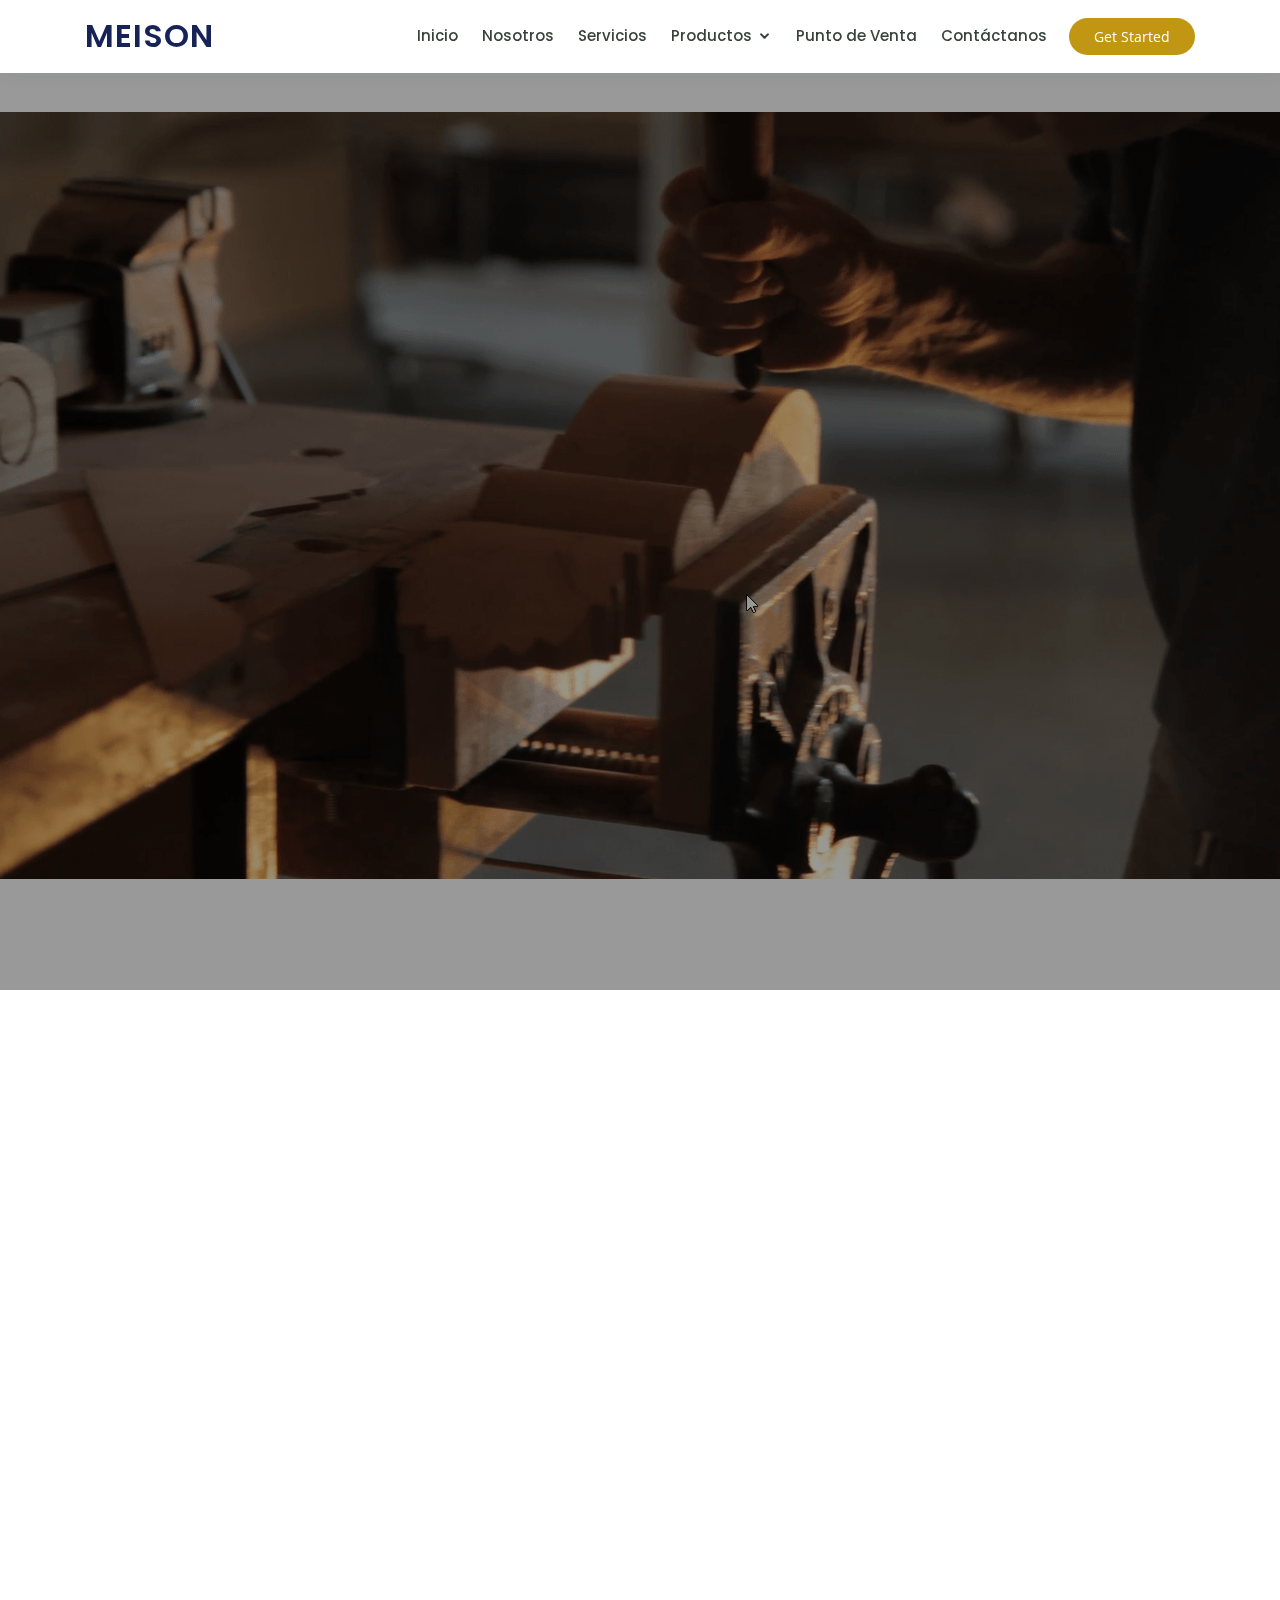
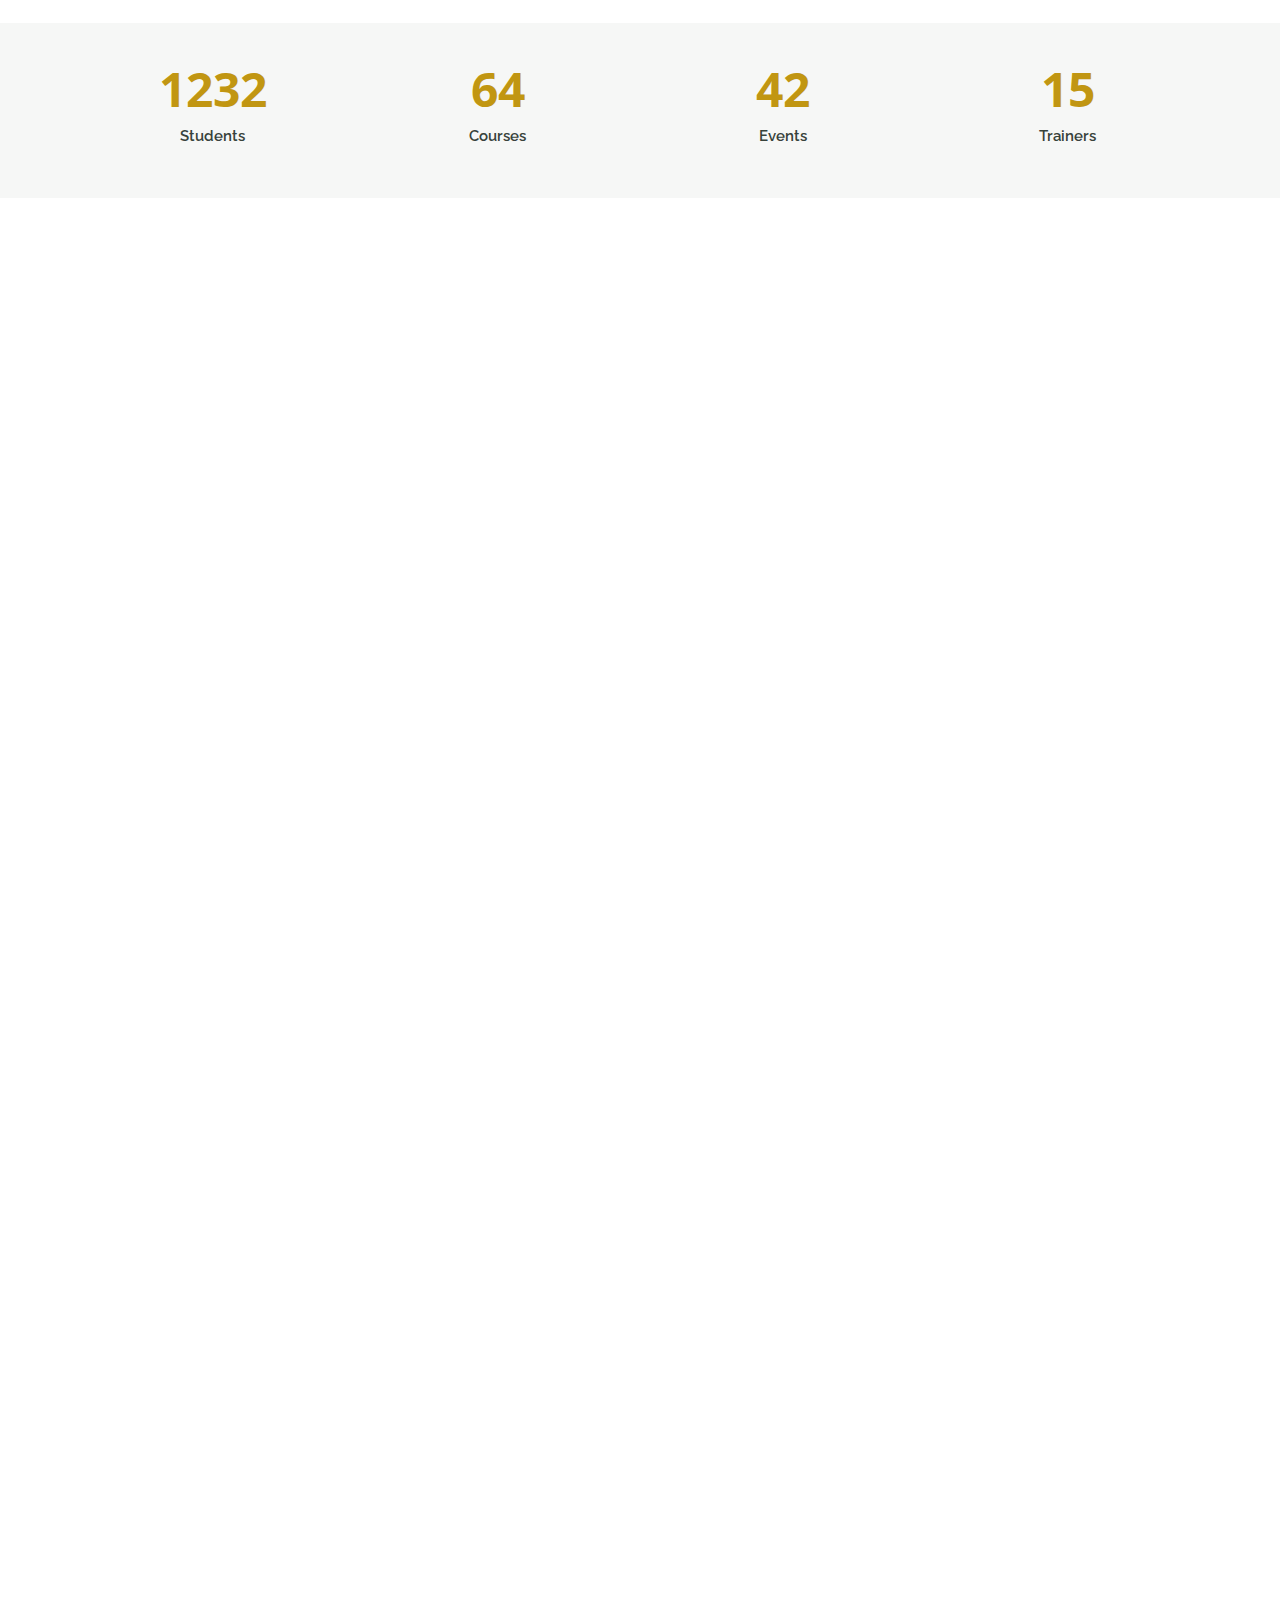
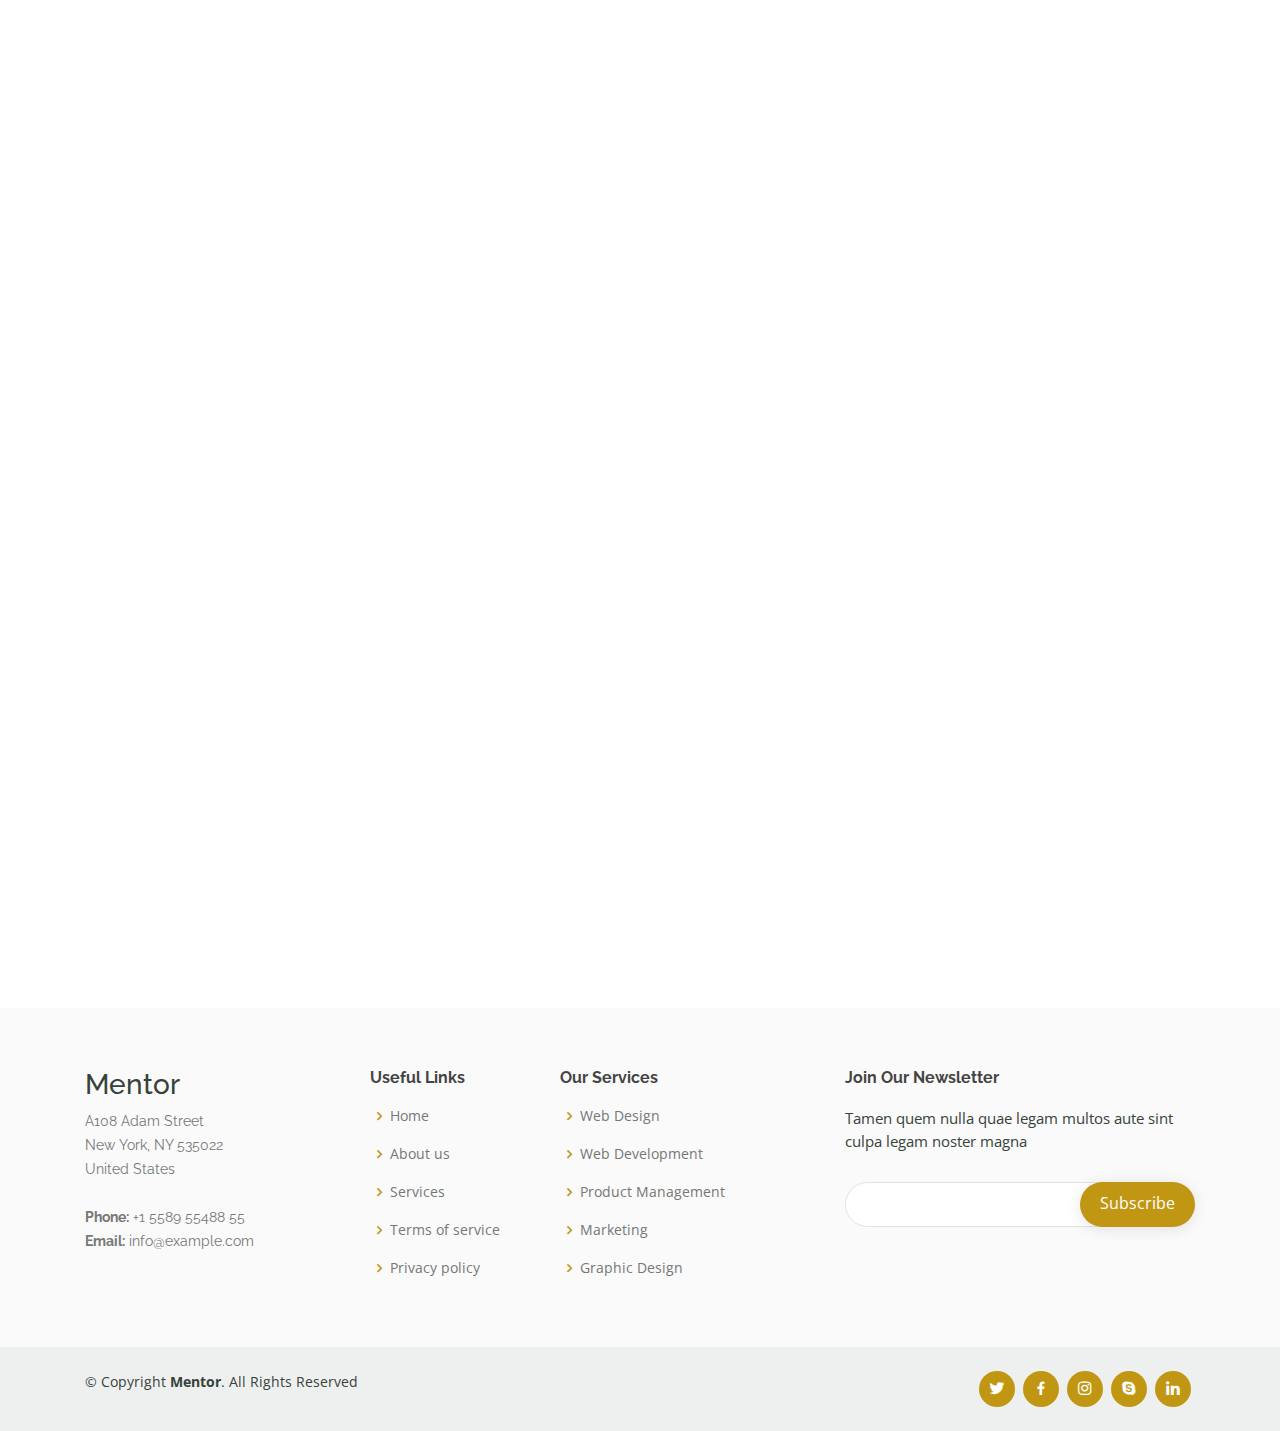
==== commit 33f91c0b: "cambios" ====
--- a/index.html
+++ b/index.html
@@ -5,13 +5,12 @@
   <meta charset="utf-8">
   <meta content="width=device-width, initial-scale=1.0" name="viewport">
 
-  <title>Meison Homecenter- Inicio</title>
+  <title>| Meison Homecenter</title>
   <meta content="" name="descriptison">
   <meta content="" name="keywords">
 
   <!-- Favicons -->
   <link href="assets/img/favicon.png" rel="icon">
-  <link href="assets/img/apple-touch-icon.png" rel="apple-touch-icon">
 
   <!-- Google Fonts -->
   <link href="https://fonts.googleapis.com/css?family=Open+Sans:300,300i,400,400i,600,600i,700,700i|Raleway:300,300i,400,400i,500,500i,600,600i,700,700i|Poppins:300,300i,400,400i,500,500i,600,600i,700,700i" rel="stylesheet">
@@ -28,12 +27,6 @@
   <!-- Template Main CSS File -->
   <link href="assets/css/style.css" rel="stylesheet">
 
-  <!-- =======================================================
-  * Template Name: Mentor - v2.1.0
-  * Template URL: https://bootstrapmade.com/mentor-free-education-bootstrap-theme/
-  * Author: BootstrapMade.com
-  * License: https://bootstrapmade.com/license/
-  ======================================================== -->
 </head>
 
 <body>
@@ -42,7 +35,7 @@
   <header id="header" class="fixed-top">
     <div class="container d-flex align-items-center">
 
-      <h1 class="logo mr-auto"><a href="index.html">Mentor</a></h1>
+      <h1 class="logo mr-auto"><a href="index.html">Meison</a></h1>
       <!-- Uncomment below if you prefer to use an image logo -->
       <!-- <a href="index.html" class="logo mr-auto"><img src="assets/img/logo.png" alt="" class="img-fluid"></a>-->
 
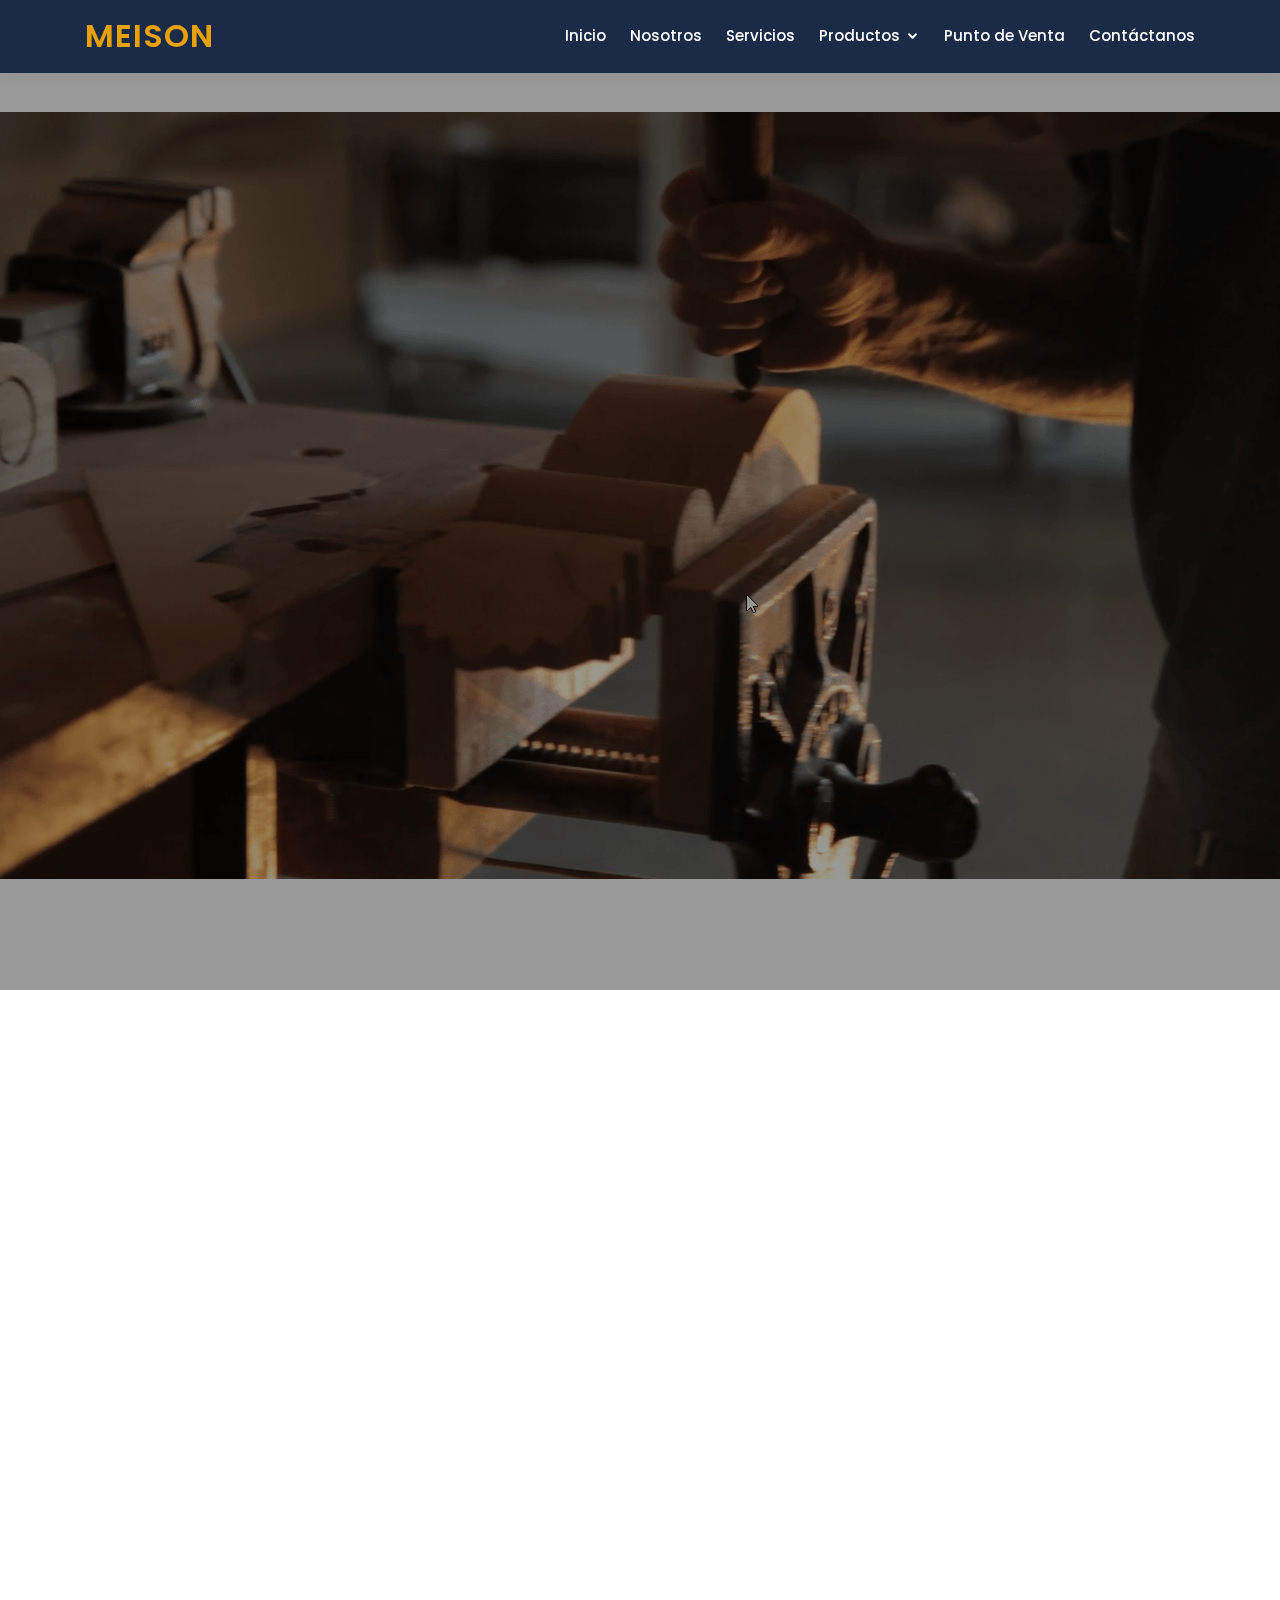
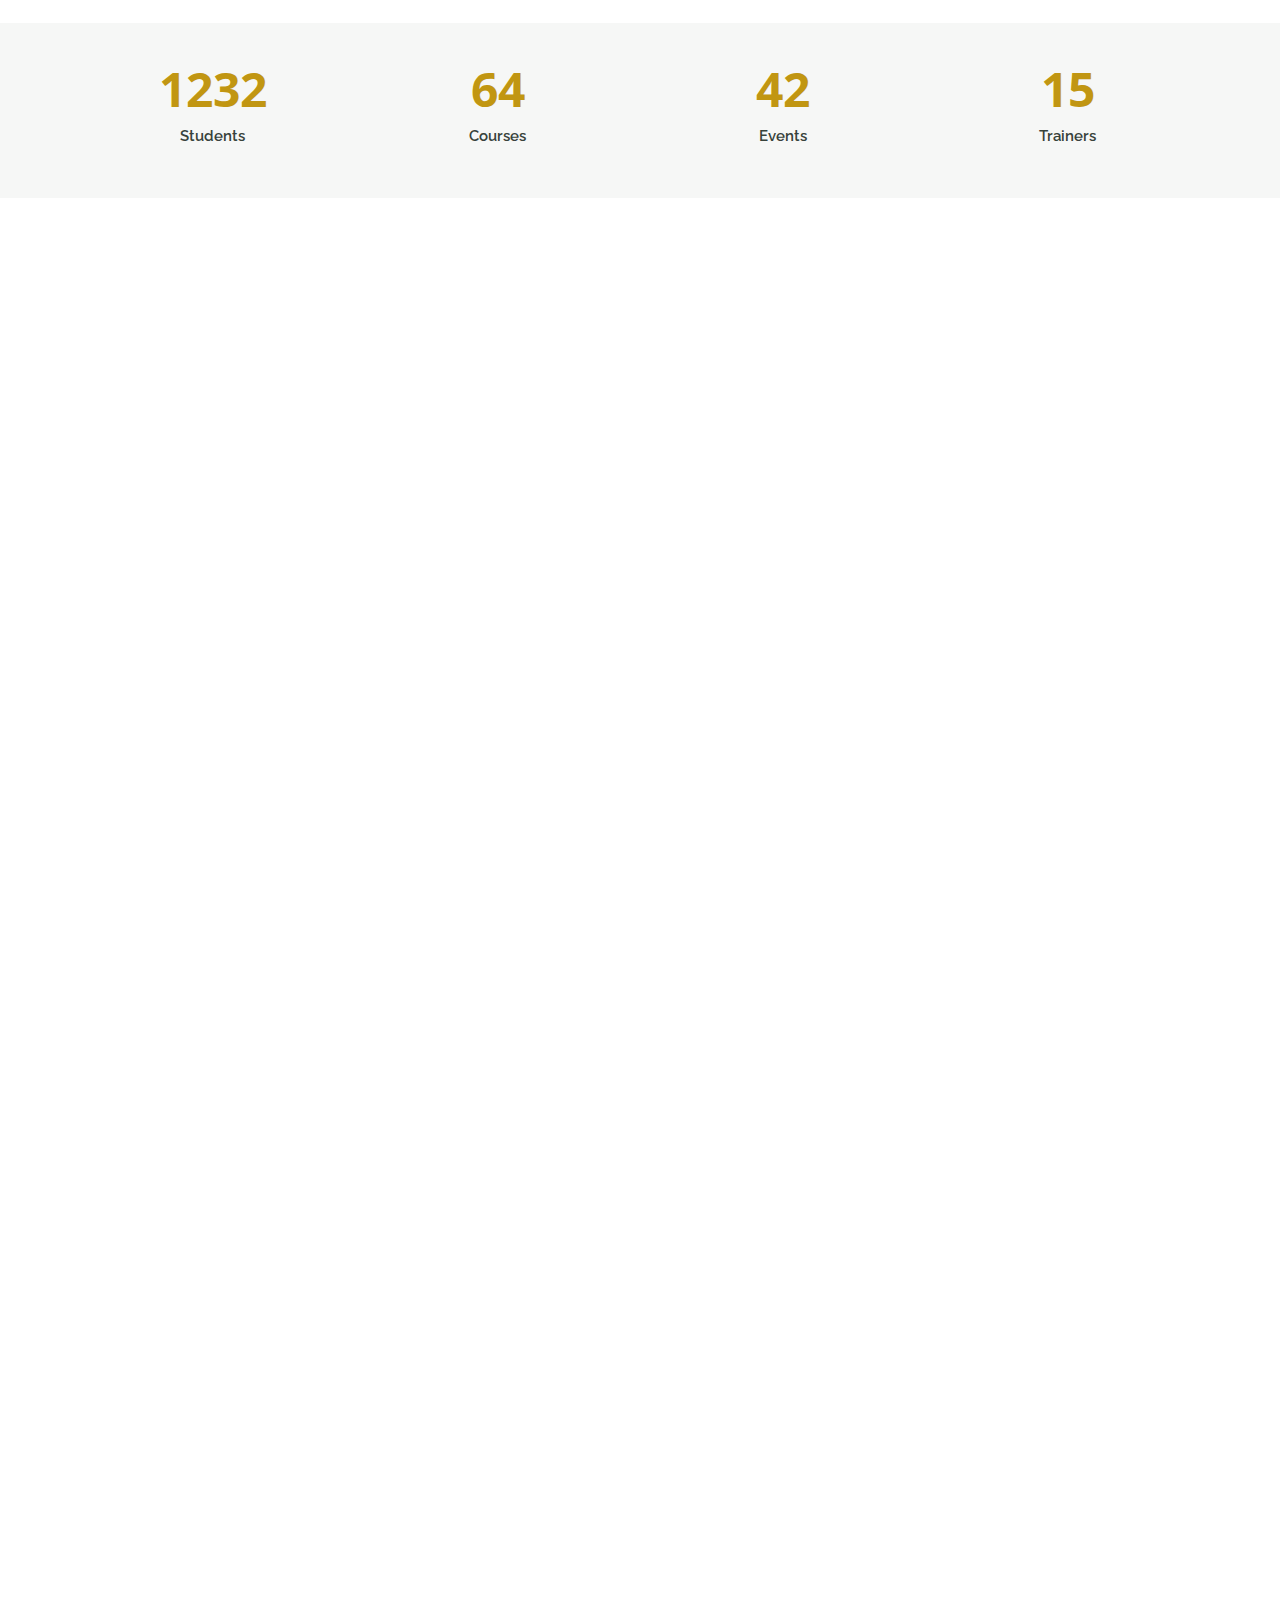
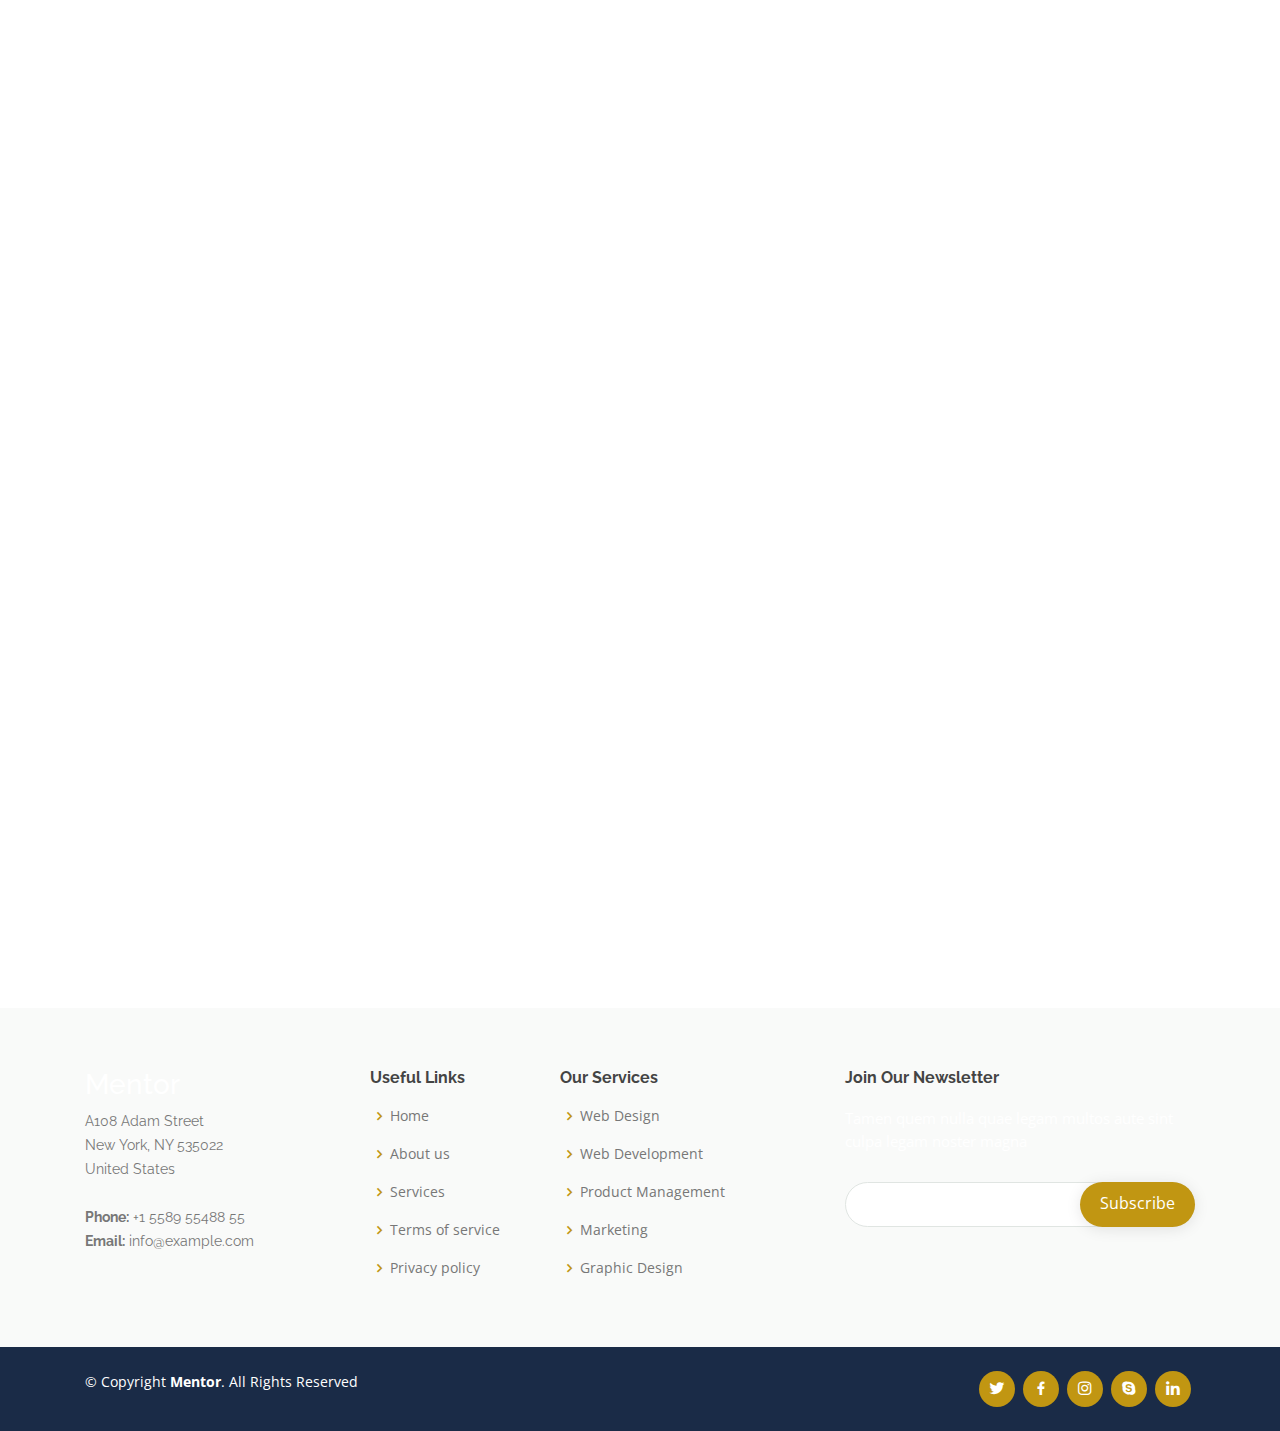
==== commit c1cd4499: "cambiosStyle" ====
--- a/index.html
+++ b/index.html
@@ -69,8 +69,6 @@
         </ul>
       </nav><!-- .nav-menu -->
 
-      <a href="courses.html" class="get-started-btn">Get Started</a>
-
     </div>
   </header><!-- End Header -->
 
@@ -251,7 +249,7 @@
           </div>
           <div class="col-lg-3 col-md-4 mt-4">
             <div class="icon-box">
-              <i class="ri-price-tag-2-line" style="color: #4233ff;"></i>
+              <i class="ri-car-line" style="color: black;"></i>
               <h3><a href="">Pira Neve</a></h3>
             </div>
           </div>
--- a/assets/css/style.css
+++ b/assets/css/style.css
@@ -1,9 +1,3 @@
-/**
-* Template Name: Mentor - v2.1.0
-* Template URL: https://bootstrapmade.com/mentor-free-education-bootstrap-theme/
-* Author: BootstrapMade.com
-* License: https://bootstrapmade.com/license/
-*/
 
 /*--------------------------------------------------------------
 # General
@@ -115,7 +109,7 @@
 # Header
 --------------------------------------------------------------*/
 #header {
-  background: #fff;
+  background: #1A2B47;
   transition: all 0.5s;
   z-index: 997;
   padding: 15px 0;
@@ -134,7 +128,7 @@
 }
 
 #header .logo a {
-  color: #162357;
+  color: #E8A100;
 }
 
 #header .logo img {
@@ -170,7 +164,7 @@
 .nav-menu a {
   display: block;
   position: relative;
-  color: #37423b;
+  color: white;
   transition: 0.3s;
   font-size: 15px;
   font-family: "Poppins", sans-serif;
@@ -1401,9 +1395,9 @@
 # Footer
 --------------------------------------------------------------*/
 #footer {
-  color: #37423b;
-  font-size: 14px;
-  background: #eef0ef;
+  color: white;
+  font-size: 14px;
+  background: #1A2B47;
 }
 
 #footer .footer-top {
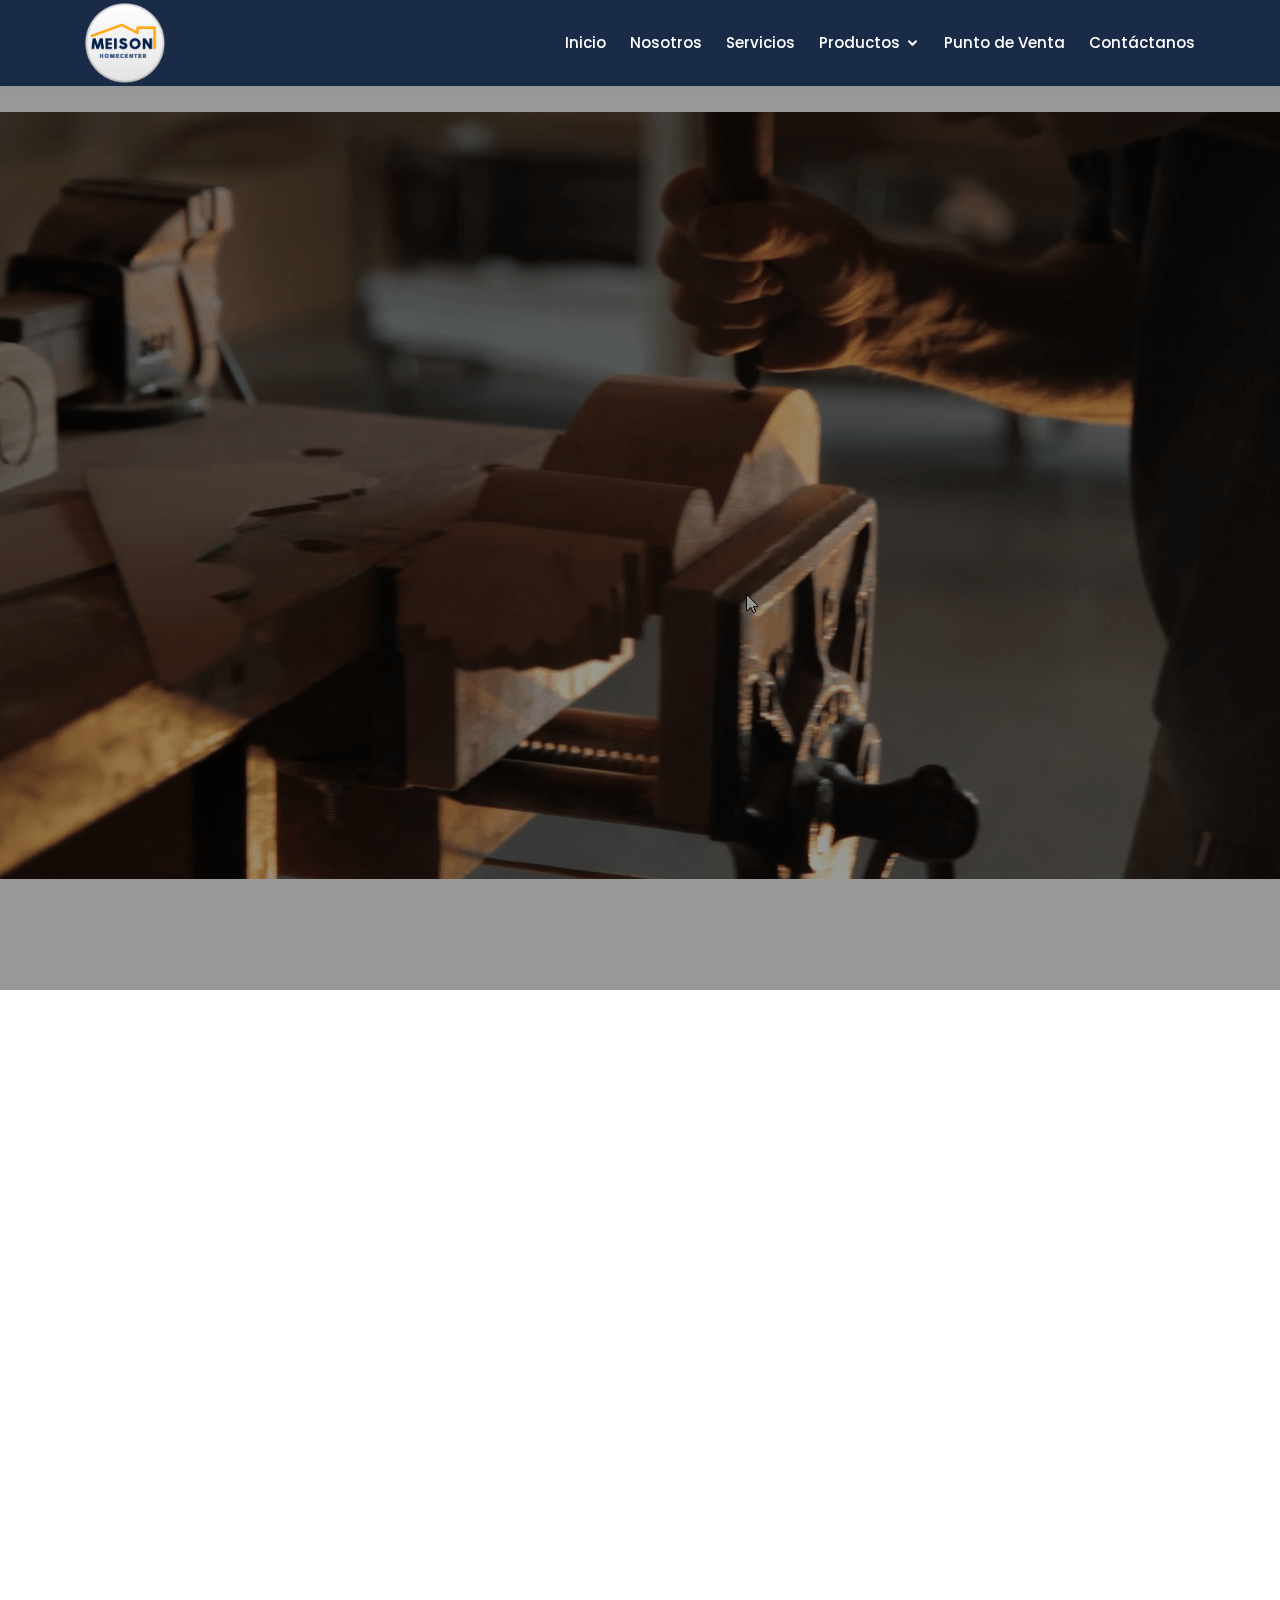
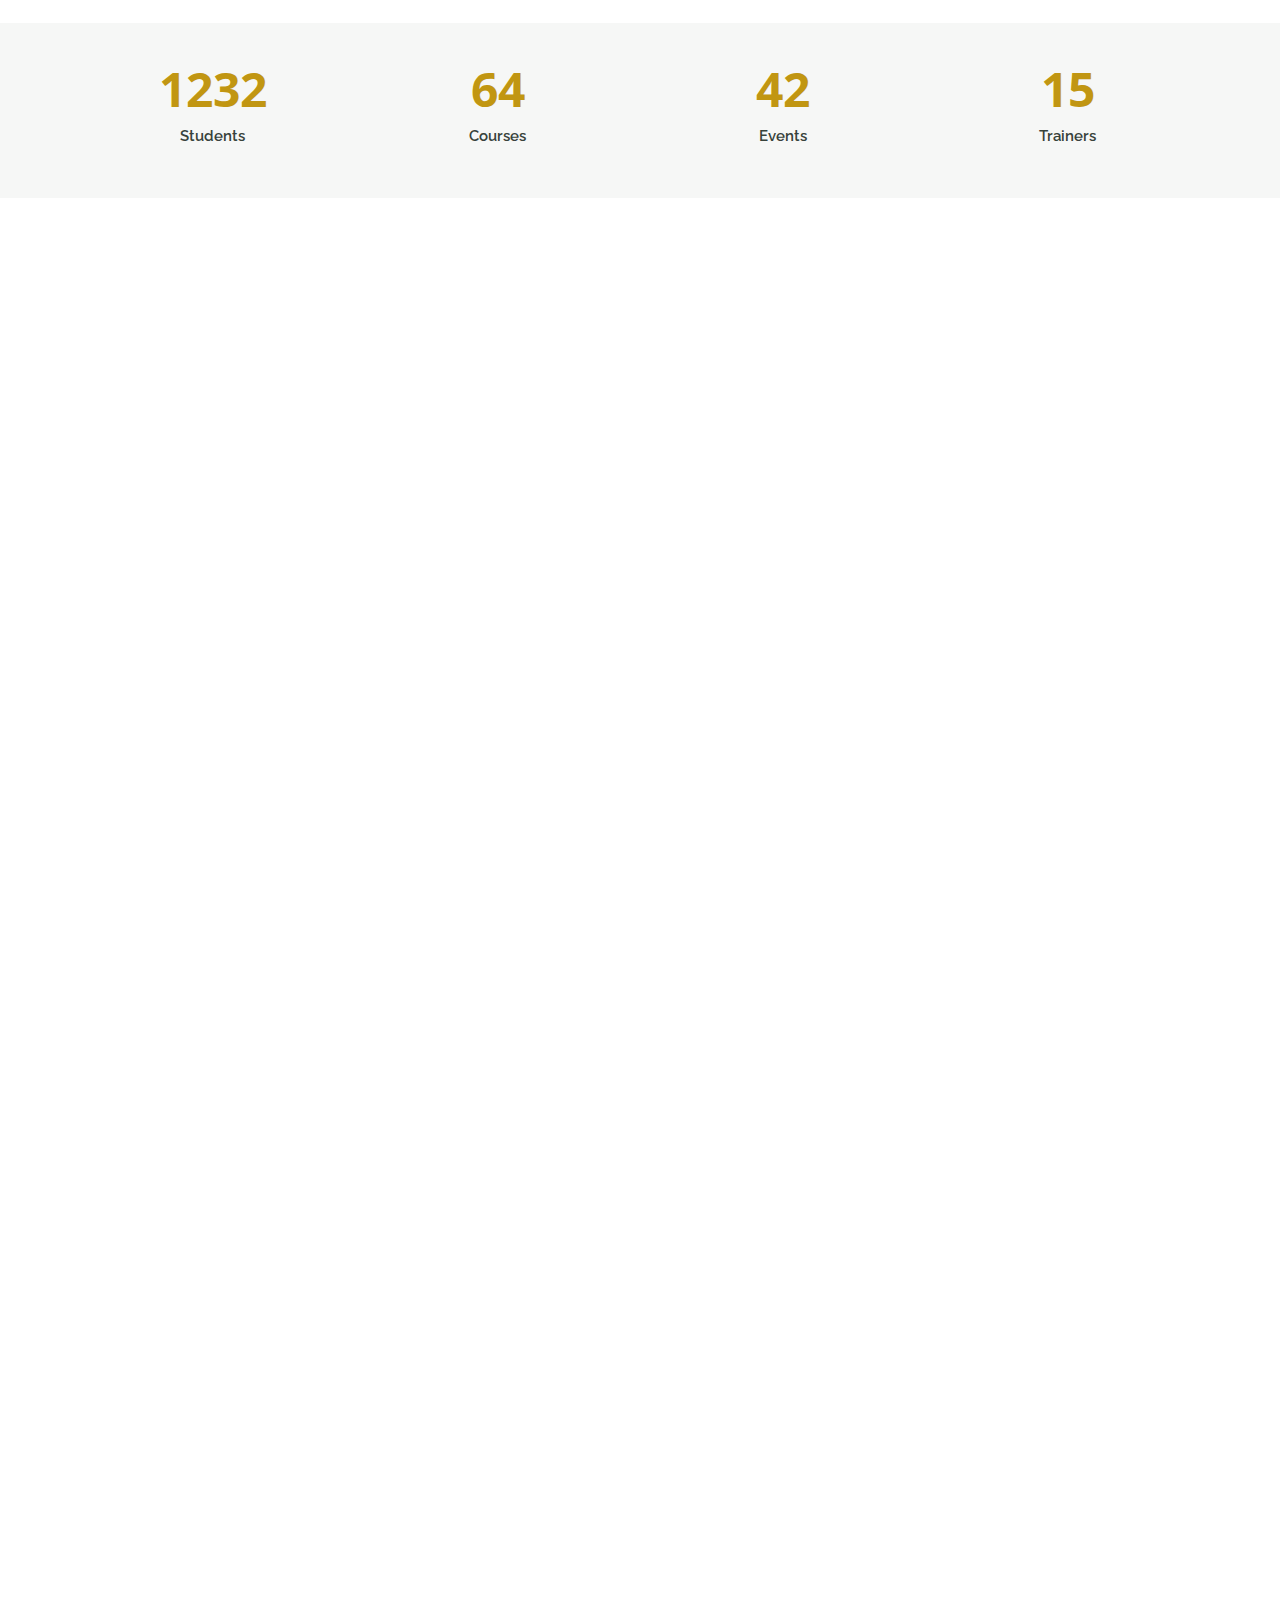
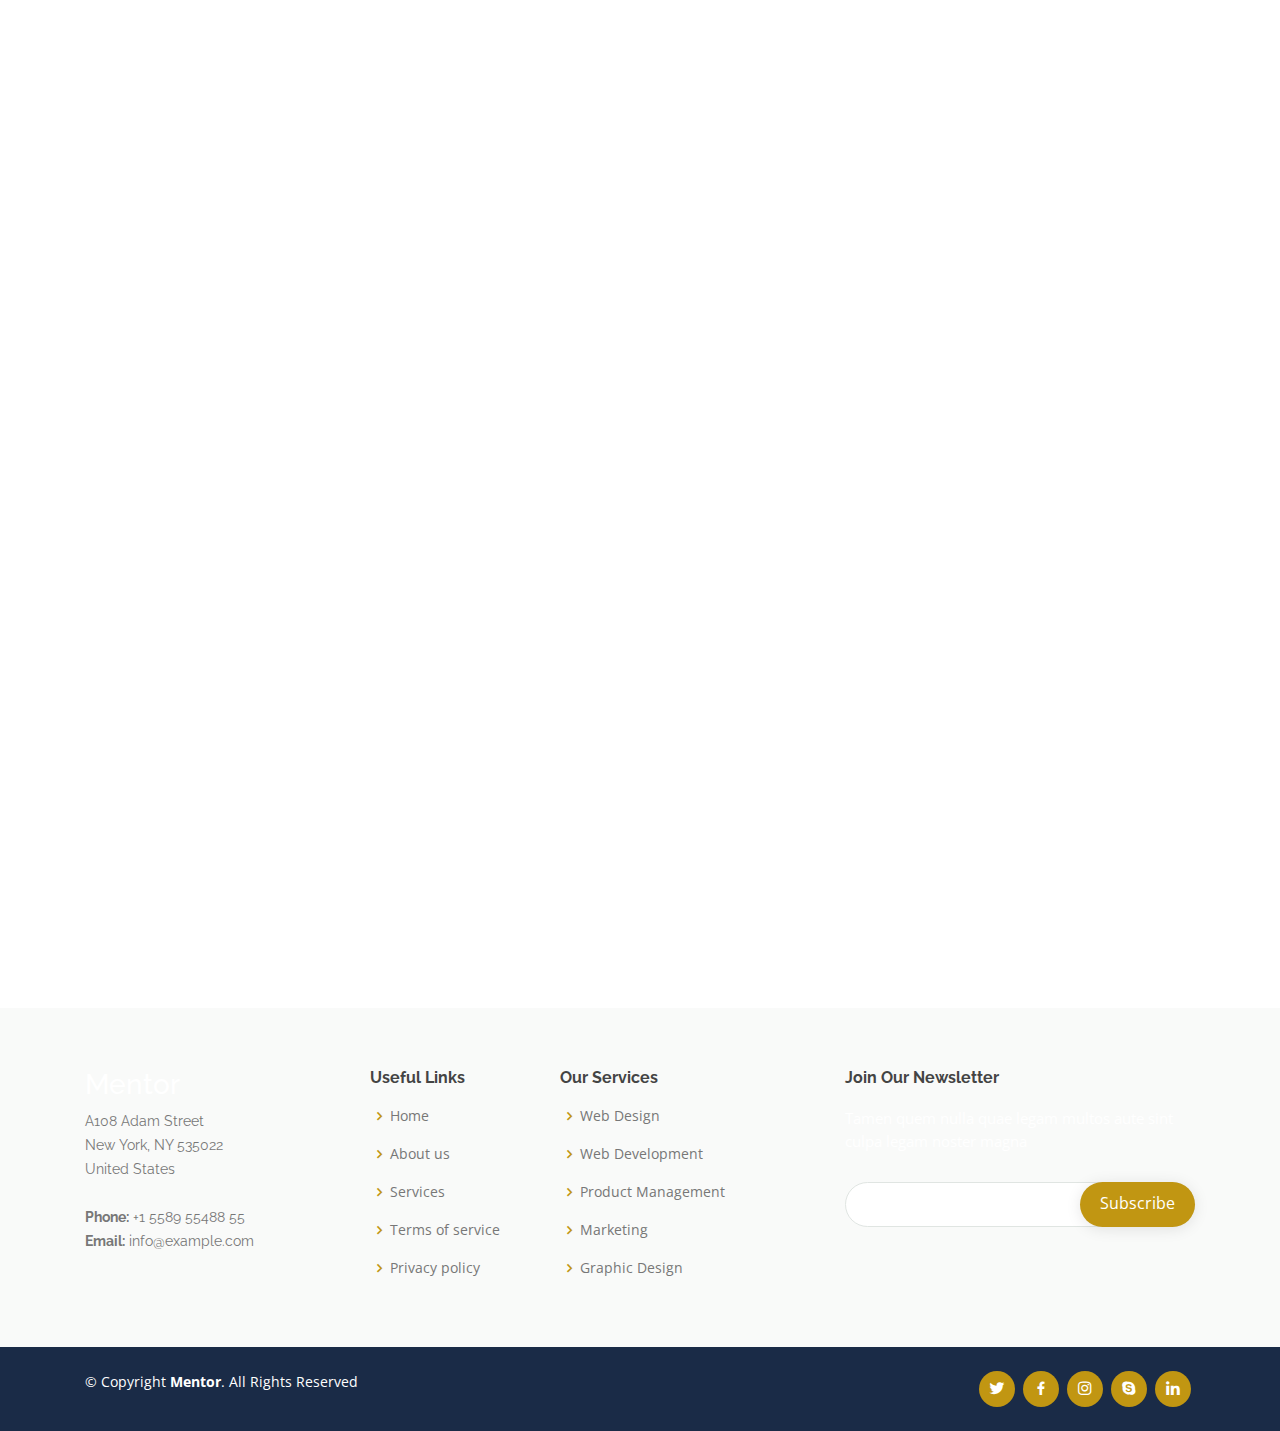
==== commit 6159a9f9: "g" ====
--- a/index.html
+++ b/index.html
@@ -35,9 +35,9 @@
   <header id="header" class="fixed-top">
     <div class="container d-flex align-items-center">
 
-      <h1 class="logo mr-auto"><a href="index.html">Meison</a></h1>
+     <!--<div class="logo mr-auto"><a href="index.html"><img src="https://ferreteriasbolivar.com/assets/img/ferreteria/logo.jpg" alt="" class="img-fluid"></a></div>--> 
       <!-- Uncomment below if you prefer to use an image logo -->
-      <!-- <a href="index.html" class="logo mr-auto"><img src="assets/img/logo.png" alt="" class="img-fluid"></a>-->
+      <a href="index.html" class="logo mr-auto"><img src="assets/img/imagenes/meison.png" alt="" class="img-fluid"></a>
 
       <nav class="nav-menu d-none d-lg-block">
         <ul>
@@ -63,7 +63,7 @@
               <li><a href="#">Sub 4</a></li>
             </ul>
           </li>
-          <li><a href="courses.html">Punto de Venta</a></li>
+          <li><a href="puntosVenta.html">Punto de Venta</a></li>
           <li><a href="contact.html">Contáctanos</a></li>
 
         </ul>
@@ -73,9 +73,9 @@
   </header><!-- End Header -->
 
   <!-- ======= Hero Section ======= -->
- 
+
  <section id="hero" class="d-flex justify-content-center align-items-center">
-   
+  
   <video  class="video" autoplay="autoplay" loop="loop" muted="muted" poster="assets/img/imagenes/artesano.png">
     <source src="assets/video/artesano-1920x1080.mp4" type="video/mp4" />
     <source src="assets/video/artesano-1920x1080.webm" type="video/webm" />
--- a/assets/css/style.css
+++ b/assets/css/style.css
@@ -112,7 +112,7 @@
   background: #1A2B47;
   transition: all 0.5s;
   z-index: 997;
-  padding: 15px 0;
+  padding: 3px 0;
   box-shadow: 0px 0 18px rgba(55, 66, 59, 0.08);
 }
 
@@ -132,7 +132,7 @@
 }
 
 #header .logo img {
-  max-height: 40px;
+  max-height: 80px;
 }
 
 @media (max-width: 992px) {
@@ -524,6 +524,21 @@
   color: #fff;
 }
 
+.breadcrumbsmapa {
+  margin-top: 45px;
+  text-align: center;
+  background: #C19612;
+  padding: 30px 0;
+  color: #fff;
+}
+.breadcrumbsproductos {
+  margin-top: 75px;
+  text-align: center;
+  background: #C19612;
+  padding: 30px 0;
+  color: #fff;
+}
+
 @media (max-width: 992px) {
   .breadcrumbs {
     margin-top: 63px;
@@ -1057,13 +1072,14 @@
 .events .card {
   border: 0;
   padding: 0 30px;
-  margin-bottom: 60px;
+  margin-bottom: 100px;
+  margin-top: -40px;
   position: relative;
 }
 
 .events .card-img {
   width: calc(100% + 60px);
-  margin-left: -30px;
+  margin-left: 500px;
   overflow: hidden;
   z-index: 9;
   border-radius: 0;
@@ -1080,14 +1096,14 @@
   border-top: 4px solid #fff;
   padding: 30px;
   box-shadow: 0px 2px 15px rgba(0, 0, 0, 0.1);
-  margin-top: -60px;
+  margin-top: -255px;
   transition: 0.3s;
 }
 
 .events .card-title {
   font-weight: 700;
   text-align: center;
-  margin-bottom: 20px;
+  margin-bottom: 30px;
 }
 
 .events .card-title a {
@@ -1117,12 +1133,21 @@
 
 .events .card:hover .card-body {
   border-color: #C19612;
-}
+} 
 
 .events .card:hover .card-body .card-title a {
   color: #C19612;
 }
 
+.ajTit {
+  height: 50px;
+}
+
+.ajustarT{
+  width: 100%;
+  height: 100px;
+  
+}
 /*--------------------------------------------------------------
 # Pricing
 --------------------------------------------------------------*/
@@ -1236,27 +1261,27 @@
 /*--------------------------------------------------------------
 # Contact
 --------------------------------------------------------------*/
-.contact {
-  padding-top: 5px;
+.contact .info-wrap {
+  box-shadow: 0px 2px 15px rgba(0, 0, 0, 0.1);
+  padding: 30px;
 }
 
 .contact .info {
-  width: 100%;
   background: #fff;
 }
 
 .contact .info i {
   font-size: 20px;
-  color: #C19612;
+  color: #c79305;
   float: left;
   width: 44px;
   height: 44px;
-  background: #ecf9f0;
+  border: 1px solid #c79305;
   display: flex;
   justify-content: center;
   align-items: center;
   border-radius: 50px;
-  transition: all 0.3s ease-in-out;
+  transition: all 0.3s;
 }
 
 .contact .info h4 {
@@ -1264,27 +1289,25 @@
   font-size: 22px;
   font-weight: 600;
   margin-bottom: 5px;
-  color: #37423b;
+  color: #111;
 }
 
 .contact .info p {
   padding: 0 0 0 60px;
   margin-bottom: 0;
   font-size: 14px;
-  color: #657a6d;
-}
-
-.contact .info .email, .contact .info .phone {
-  margin-top: 40px;
-}
-
-.contact .info .email:hover i, .contact .info .address:hover i, .contact .info .phone:hover i {
-  background: #C19612;
+  color: #444444;
+}
+
+.contact .info:hover i {
+  background: #c79305;
   color: #fff;
 }
 
 .contact .php-email-form {
   width: 100%;
+  box-shadow: 0 0 24px 0 rgba(0, 0, 0, 0.12);
+  padding: 30px;
   background: #fff;
 }
 
@@ -1316,7 +1339,7 @@
 .contact .php-email-form .sent-message {
   display: none;
   color: #fff;
-  background: #705505;
+  background: #CB980E;
   text-align: center;
   padding: 15px;
   font-weight: 600;
@@ -1336,20 +1359,21 @@
   width: 24px;
   height: 24px;
   margin: 0 10px -6px 0;
-  border: 3px solid #705505;
+  border: 3px solid #CB980E;
   border-top-color: #eee;
   -webkit-animation: animate-loading 1s linear infinite;
   animation: animate-loading 1s linear infinite;
 }
 
 .contact .php-email-form input, .contact .php-email-form textarea {
+  border-radius: 0;
+  box-shadow: none;
+  font-size: 14px;
   border-radius: 4px;
-  box-shadow: none;
-  font-size: 14px;
 }
 
 .contact .php-email-form input:focus, .contact .php-email-form textarea:focus {
-  border-color: #5fcf80;
+  border-color: #CB980E;
 }
 
 .contact .php-email-form input {
@@ -1361,16 +1385,16 @@
 }
 
 .contact .php-email-form button[type="submit"] {
-  background: #5fcf80;
+  background: #CB980E;
   border: 0;
-  padding: 10px 35px;
+  padding: 10px 24px;
   color: #fff;
   transition: 0.4s;
-  border-radius: 50px;
+  border-radius: 4px;
 }
 
 .contact .php-email-form button[type="submit"]:hover {
-  background: #3ac162;
+  background: #CB980E;
 }
 
 @-webkit-keyframes animate-loading {
@@ -1554,3 +1578,22 @@
   color: #fff;
   text-decoration: none;
 }
+
+#map{
+  height: 400px;
+  width: 100%;
+  border-radius: 30px;
+}
+
+.btnEnviar {
+  border-color: #E8A100;
+  background-color: #E8A100;
+  color: #fff;
+  box-shadow: 0 0 40px 40px #C19612 inset, 0 0 0 0 #E8A100;
+  -webkit-transition: all 150ms ease-in-out;
+  transition: all 150ms ease-in-out;
+  border-radius: 30px;
+}
+.btnEnviar:hover {
+  box-shadow: 0 0 10px 0 #C19612 inset, 0 0 10px 4px #E8A100;
+}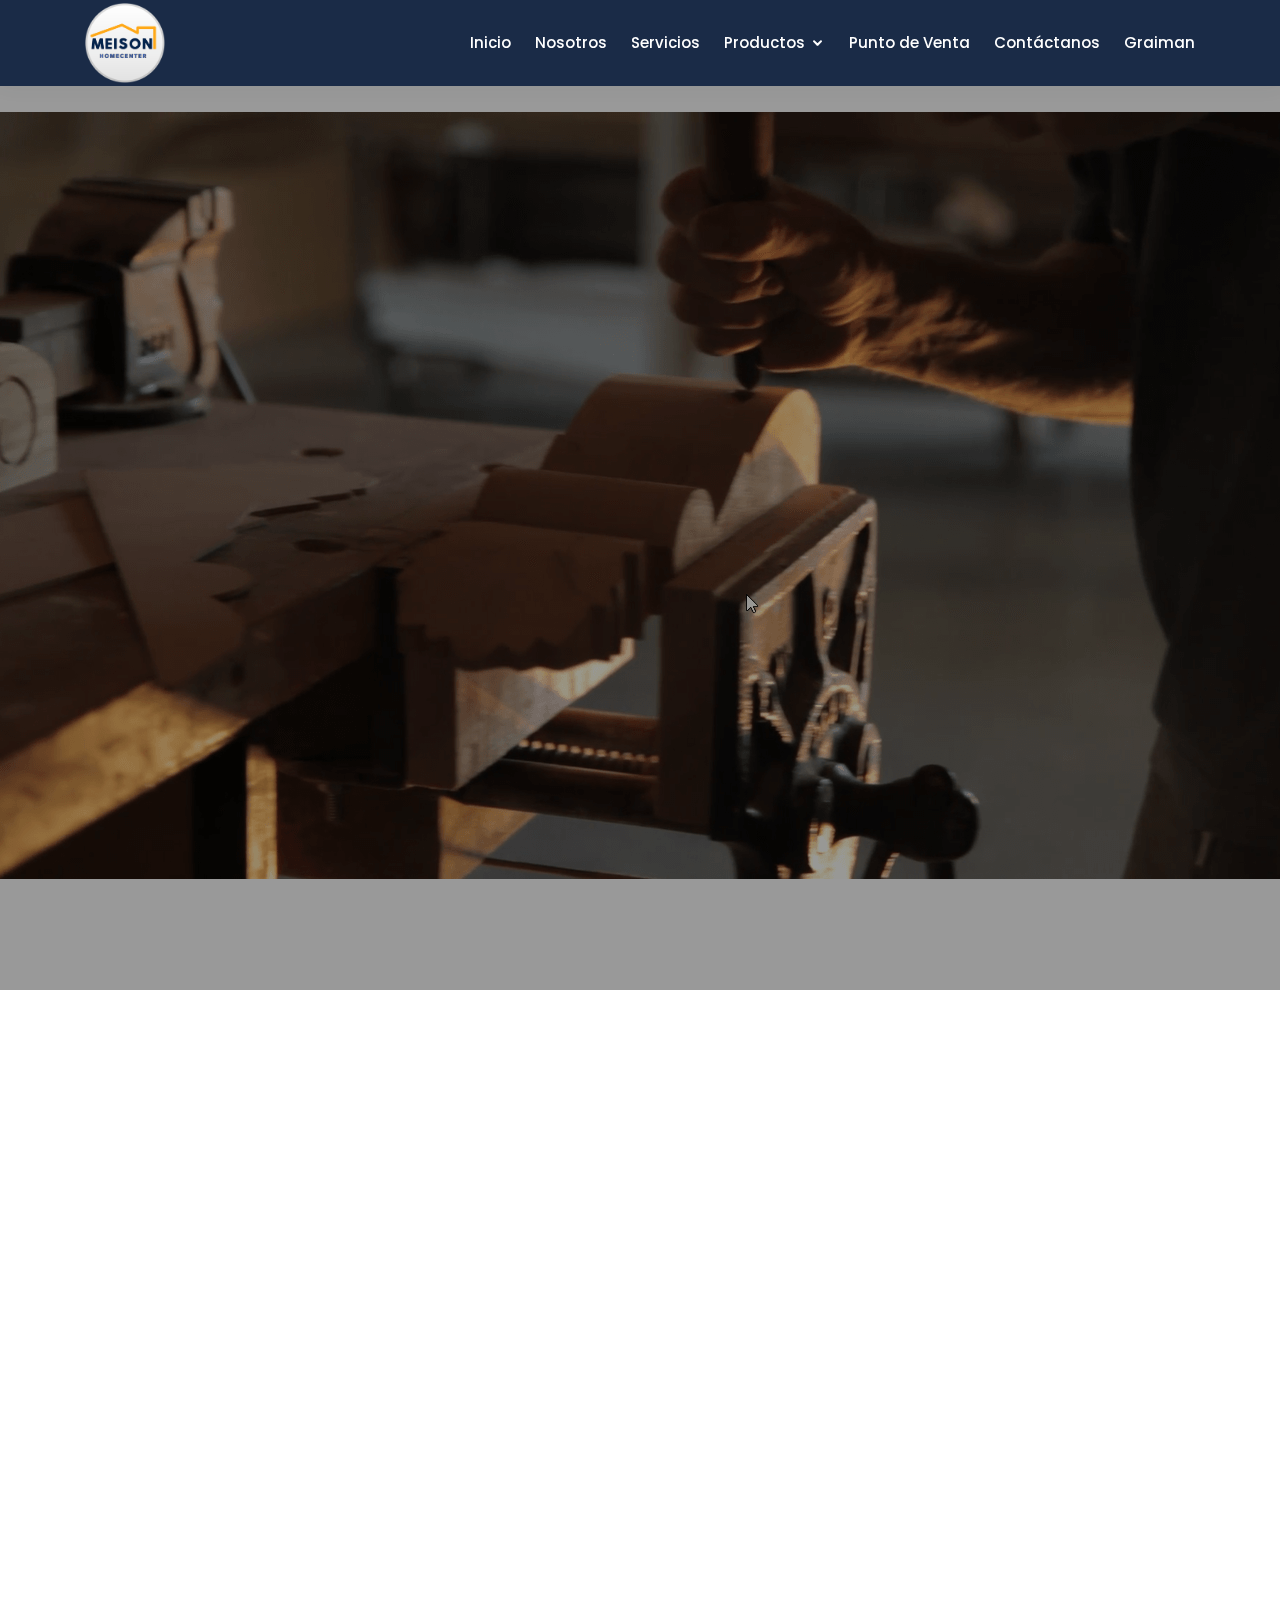
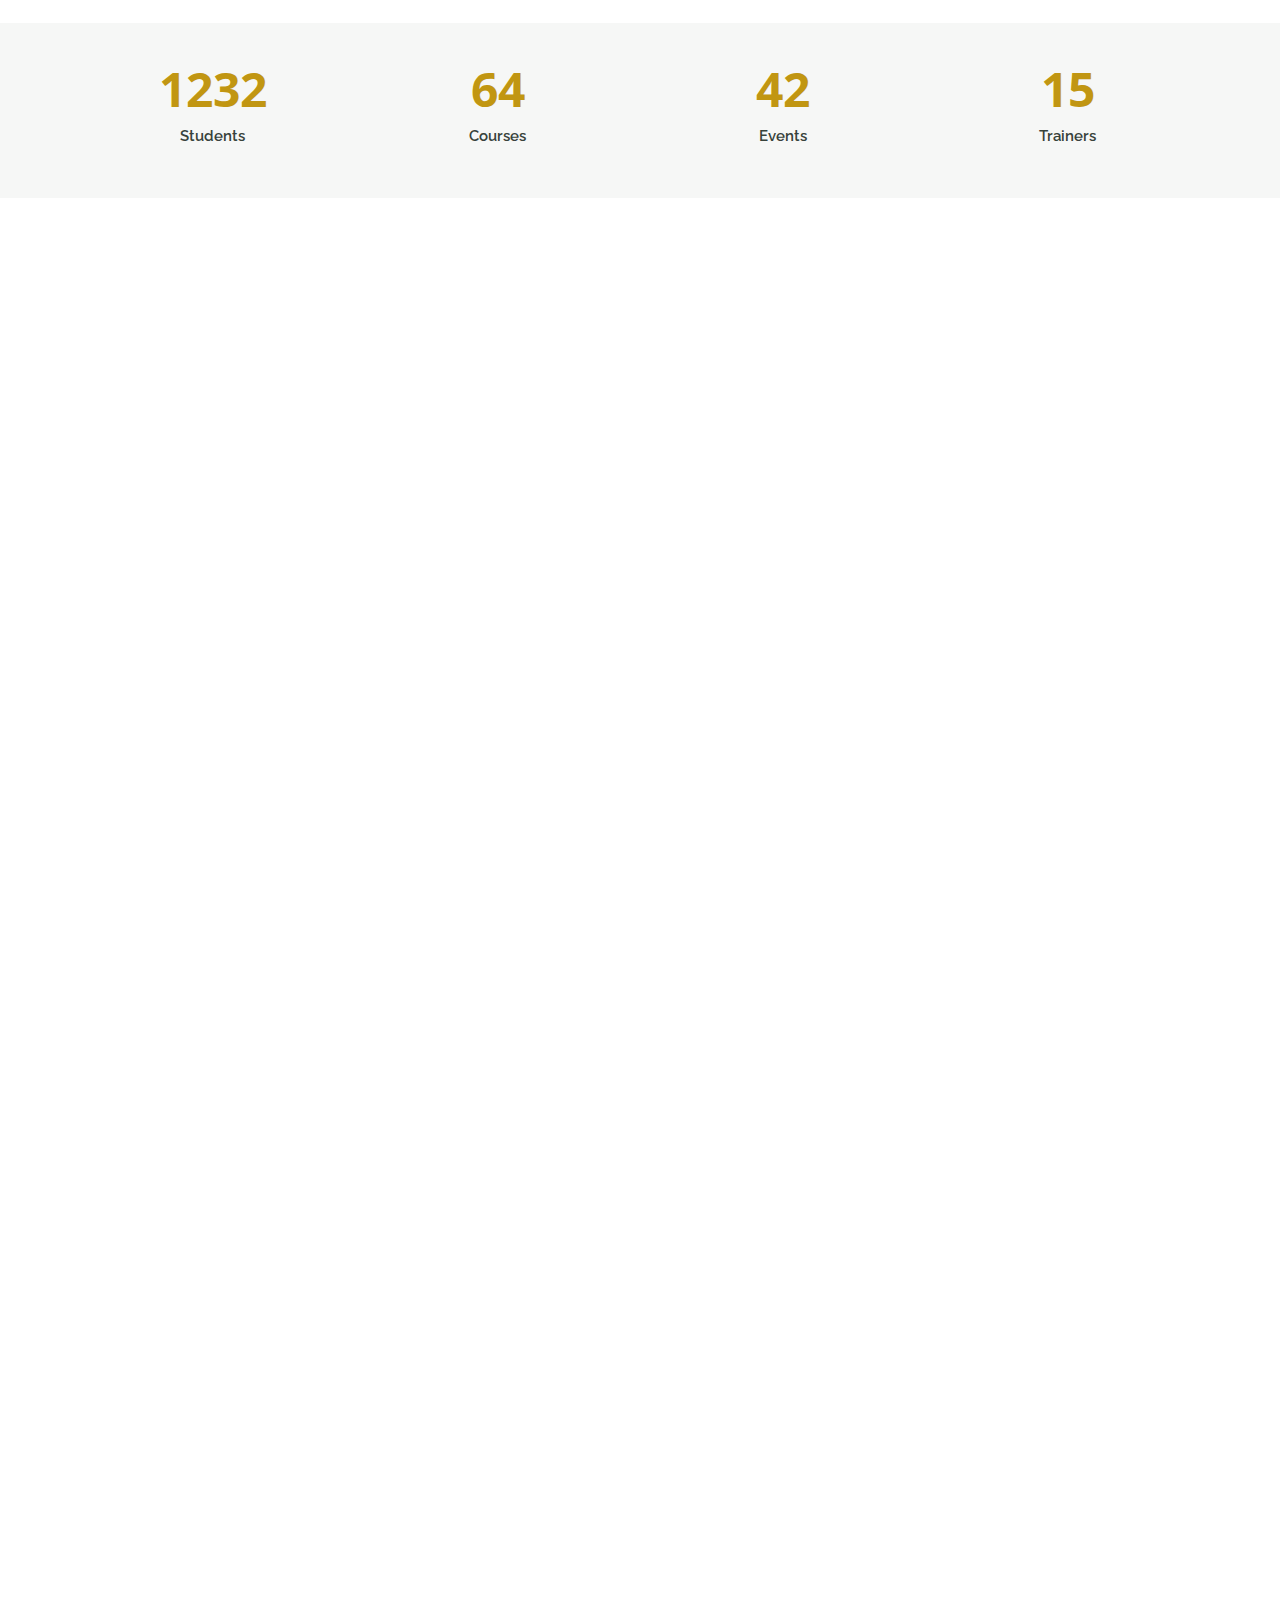
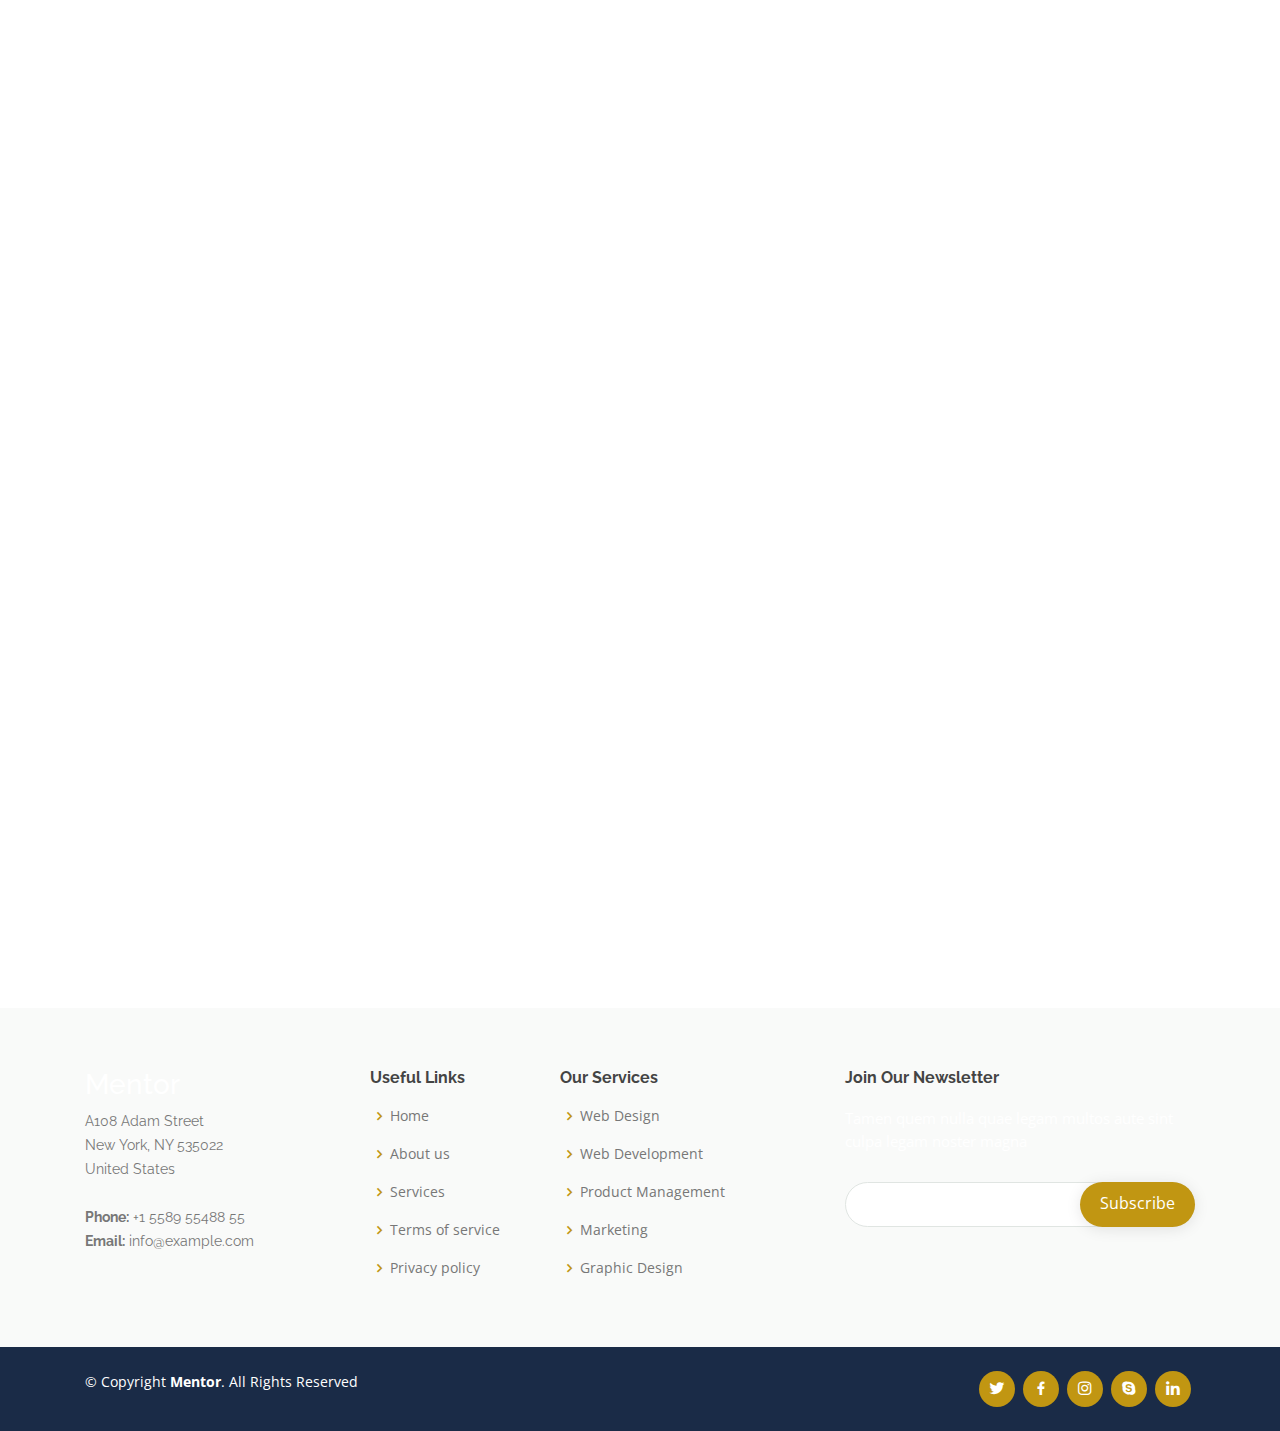
==== commit 28366ee8: "icono" ====
--- a/index.html
+++ b/index.html
@@ -65,6 +65,7 @@
           </li>
           <li><a href="puntosVenta.html">Punto de Venta</a></li>
           <li><a href="contact.html">Contáctanos</a></li>
+          <li><a href="#">Graiman</a></li>
 
         </ul>
       </nav><!-- .nav-menu -->
